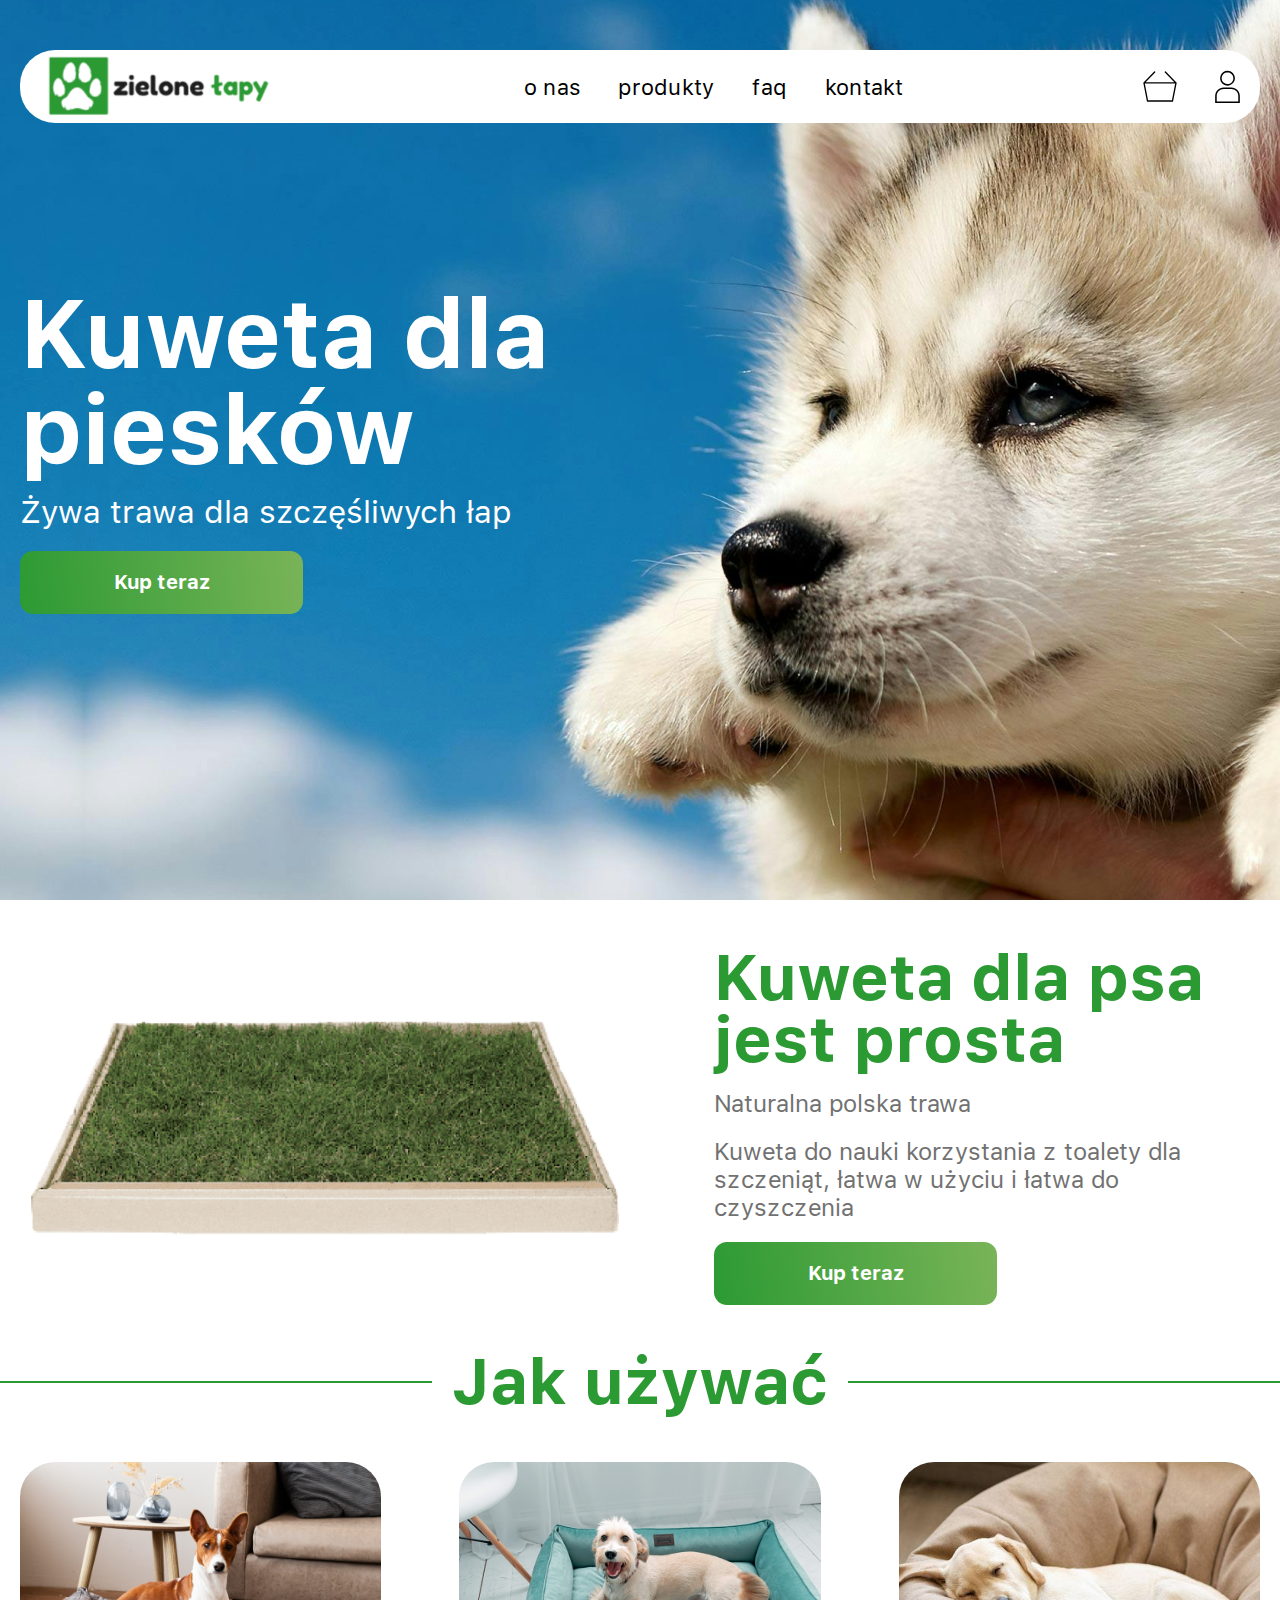
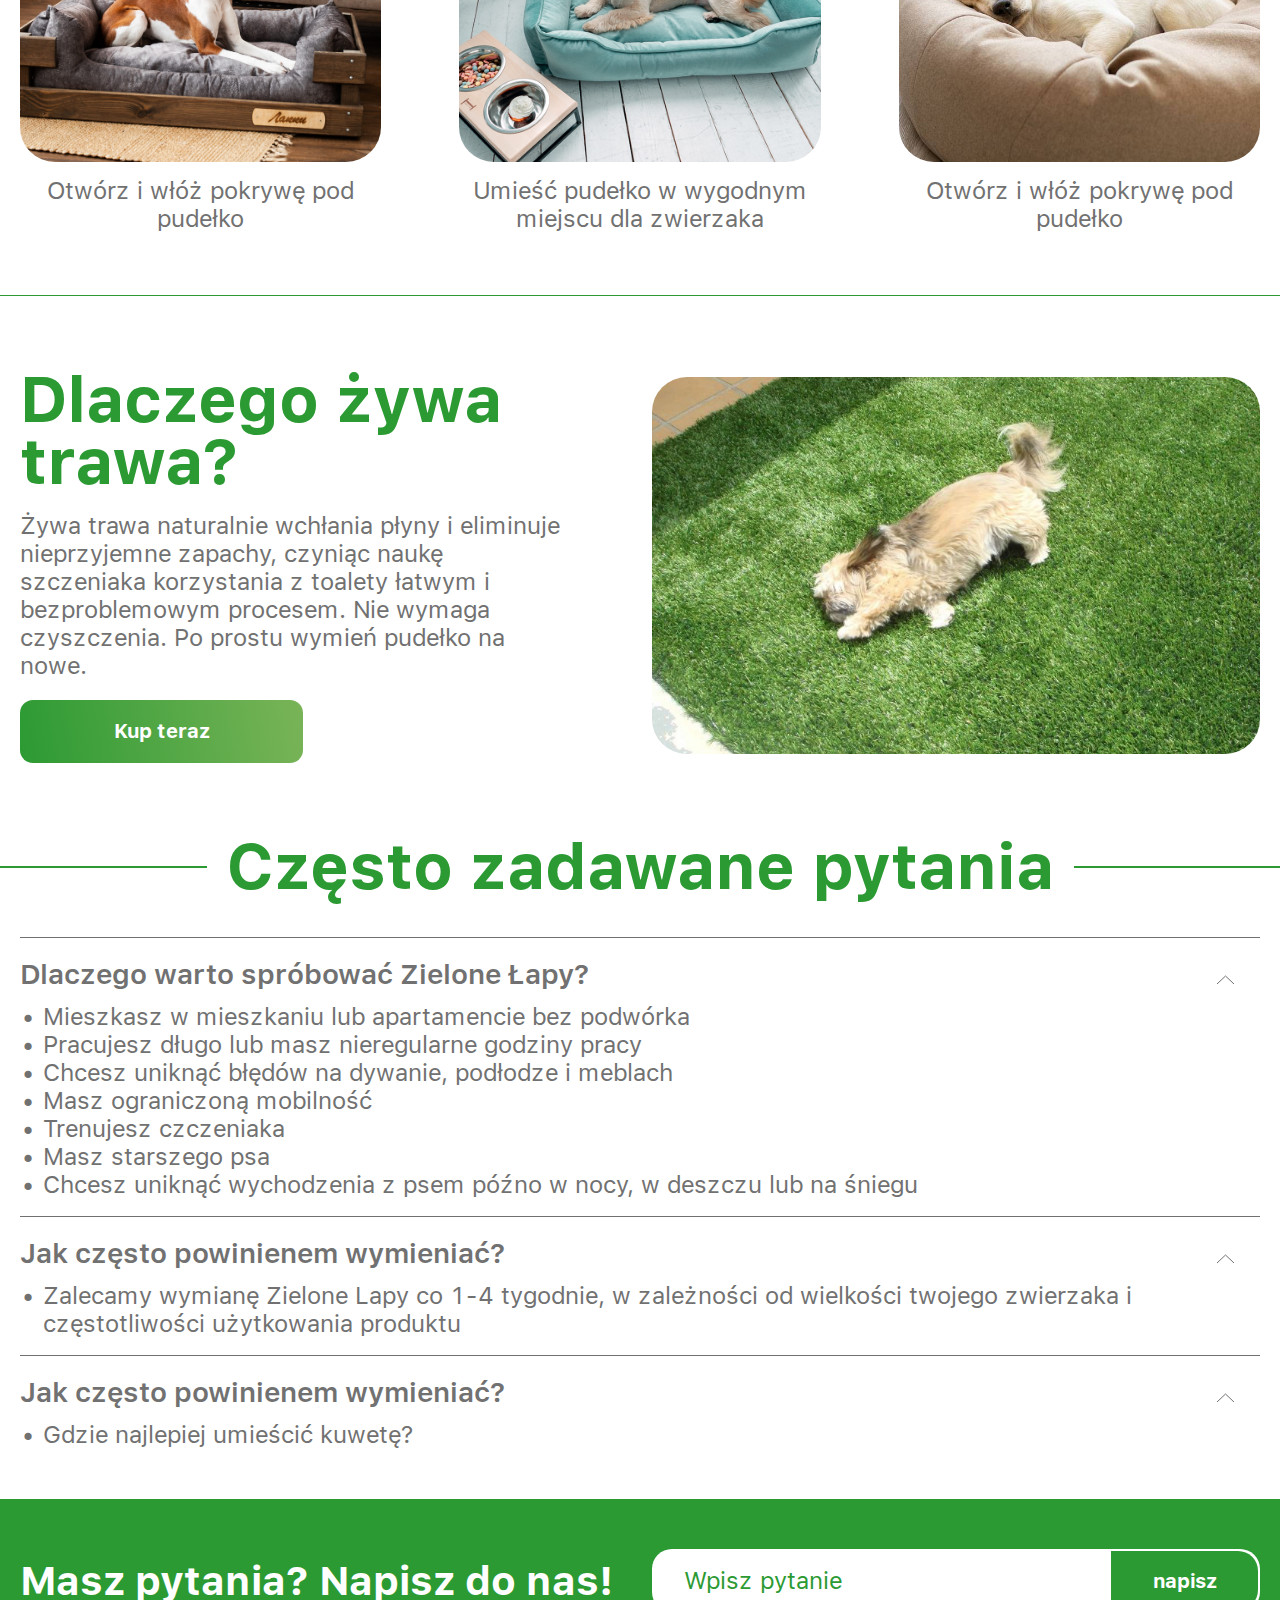
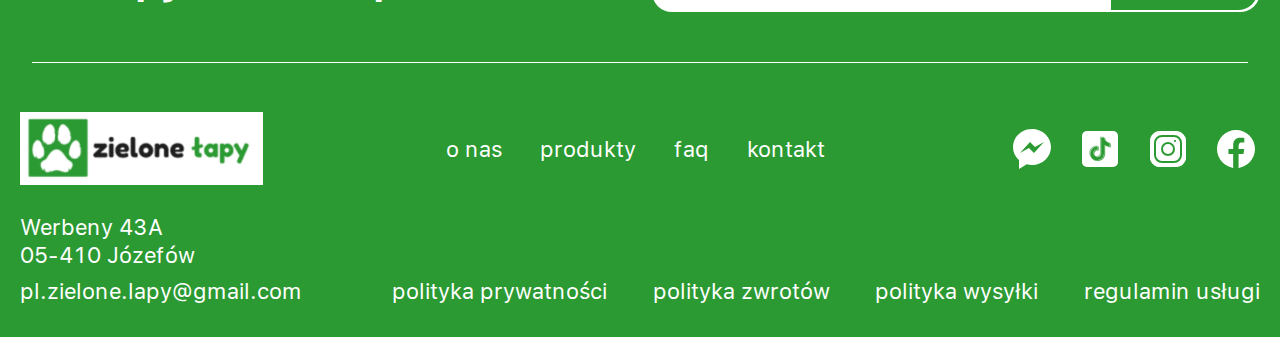
==== index.html @ 555b98fd "added" ====
<!DOCTYPE html>
<html lang="en">
<head>
    <meta charset="UTF-8">
    <meta name="viewport" content="width=device-width, initial-scale=1.0">
    <title>Главная</title>
    <link rel="stylesheet" href="assets/css/plugin/bootstrap.css">
    <link rel="stylesheet" href="assets/css/main.css">
</head>
<body>
    <header class="header header-home">
        <div class="header-box d-flex align-items-center justify-content-between">
            <a href="./index.html" class="logo">
                <img src="assets/img/svg/logo.svg" alt="" class="logo-img d-none d-md-block">
                <img src="assets/img/svg/logo-mini.svg" alt="" class="logo-img d-md-none">
            </a>
            <ul class="header-nav d-none d-md-flex">
                <li><a href="#">o nas</a></li>
                <li><a href="#">produkty</a></li>
                <li><a href="#">faq</a></li>
                <li><a href="#">kontakt</a></li>
            </ul>
            <div class="d-none d-md-flex align-items-center">
                <a href="#" class="header-link">
                    <svg width="34" height="31" viewBox="0 0 34 31" fill="none" xmlns="http://www.w3.org/2000/svg">
                        <path d="M1 11.9142H33M1 11.9142L4.55556 30.0392H29.4444L33 11.9142M1 11.9142L11.6667 1.03922M33 11.9142L22.3333 1.03922" stroke="black" stroke-width="1.34641" stroke-linecap="round" stroke-linejoin="round"/>
                    </svg>
                </a>
                <a href="#" class="header-link">
                    <svg width="25" height="33" viewBox="0 0 25 33" fill="none" xmlns="http://www.w3.org/2000/svg">
                        <path d="M12.5 0.850006C11.0364 0.850006 9.60566 1.28401 8.38874 2.09713C7.17181 2.91025 6.22334 4.06597 5.66325 5.41815C5.10316 6.77032 4.95662 8.25821 5.24215 9.69367C5.52768 11.1291 6.23246 12.4477 7.26737 13.4826C8.30228 14.5175 9.62083 15.2223 11.0563 15.5078C12.4917 15.7933 13.9796 15.6468 15.3318 15.0867C16.684 14.5266 17.8397 13.5781 18.6528 12.3612C19.466 11.1443 19.9 9.71359 19.9 8.25001C19.8979 6.28803 19.1176 4.407 17.7303 3.01967C16.343 1.63234 14.4619 0.852047 12.5 0.850006ZM12.5 14.1083C11.3413 14.1083 10.2086 13.7648 9.24524 13.121C8.28185 12.4773 7.53097 11.5624 7.08756 10.4919C6.64416 9.42142 6.52815 8.24351 6.75419 7.1071C6.98024 5.9707 7.53819 4.92684 8.35749 4.10754C9.17679 3.28824 10.2206 2.73028 11.3571 2.50424C12.4935 2.27819 13.6714 2.39421 14.7418 2.83761C15.8123 3.28102 16.7273 4.03189 17.371 4.99529C18.0147 5.95869 18.3583 7.09134 18.3583 8.25001C18.3567 9.80323 17.7389 11.2924 16.6406 12.3907C15.5423 13.489 14.0532 14.1067 12.5 14.1083ZM24.8333 32.9167H0.166626V25.9792C0.169074 23.7311 1.0632 21.5758 2.65282 19.9862C4.24244 18.3966 6.39773 17.5025 8.64579 17.5H16.3541C18.6022 17.5025 20.7575 18.3966 22.3471 19.9862C23.9367 21.5758 24.8308 23.7311 24.8333 25.9792V32.9167ZM1.70829 31.375H23.2916V25.9792C23.2896 24.1399 22.558 22.3765 21.2574 21.0759C19.9568 19.7753 18.1934 19.0437 16.3541 19.0417H8.64579C6.80648 19.0437 5.04308 19.7753 3.74249 21.0759C2.4419 22.3765 1.71033 24.1399 1.70829 25.9792V31.375Z" fill="black"/>
                    </svg>
                </a>
            </div>
            <button class="menu-btn d-md-none">
                <img src="assets/img/svg/burger.svg" alt="">
            </button>
            <div class="menu justify-content-end text-end">
                <ul class="menu-nav">
                    <li><a href="#">
                        <span>koszyk</span>
                        <svg width="14" height="16" viewBox="0 0 34 31" fill="none" xmlns="http://www.w3.org/2000/svg">
                            <path d="M1 11.9142H33M1 11.9142L4.55556 30.0392H29.4444L33 11.9142M1 11.9142L11.6667 1.03922M33 11.9142L22.3333 1.03922" stroke="#2C9A33" stroke-width="1.34641" stroke-linecap="round" stroke-linejoin="round"/>
                        </svg>
                    </a></li>
                    <li><a href="#">
                        <span>konto</span>
                        <svg width="13" height="16" viewBox="0 0 25 33" fill="none" xmlns="http://www.w3.org/2000/svg">
                            <path d="M12.5 0.850006C11.0364 0.850006 9.60566 1.28401 8.38874 2.09713C7.17181 2.91025 6.22334 4.06597 5.66325 5.41815C5.10316 6.77032 4.95662 8.25821 5.24215 9.69367C5.52768 11.1291 6.23246 12.4477 7.26737 13.4826C8.30228 14.5175 9.62083 15.2223 11.0563 15.5078C12.4917 15.7933 13.9796 15.6468 15.3318 15.0867C16.684 14.5266 17.8397 13.5781 18.6528 12.3612C19.466 11.1443 19.9 9.71359 19.9 8.25001C19.8979 6.28803 19.1176 4.407 17.7303 3.01967C16.343 1.63234 14.4619 0.852047 12.5 0.850006ZM12.5 14.1083C11.3413 14.1083 10.2086 13.7648 9.24524 13.121C8.28185 12.4773 7.53097 11.5624 7.08756 10.4919C6.64416 9.42142 6.52815 8.24351 6.75419 7.1071C6.98024 5.9707 7.53819 4.92684 8.35749 4.10754C9.17679 3.28824 10.2206 2.73028 11.3571 2.50424C12.4935 2.27819 13.6714 2.39421 14.7418 2.83761C15.8123 3.28102 16.7273 4.03189 17.371 4.99529C18.0147 5.95869 18.3583 7.09134 18.3583 8.25001C18.3567 9.80323 17.7389 11.2924 16.6406 12.3907C15.5423 13.489 14.0532 14.1067 12.5 14.1083ZM24.8333 32.9167H0.166626V25.9792C0.169074 23.7311 1.0632 21.5758 2.65282 19.9862C4.24244 18.3966 6.39773 17.5025 8.64579 17.5H16.3541C18.6022 17.5025 20.7575 18.3966 22.3471 19.9862C23.9367 21.5758 24.8308 23.7311 24.8333 25.9792V32.9167ZM1.70829 31.375H23.2916V25.9792C23.2896 24.1399 22.558 22.3765 21.2574 21.0759C19.9568 19.7753 18.1934 19.0437 16.3541 19.0417H8.64579C6.80648 19.0437 5.04308 19.7753 3.74249 21.0759C2.4419 22.3765 1.71033 24.1399 1.70829 25.9792V31.375Z" fill="#2C9A33"/>
                        </svg>
                    </a></li>
                    <li><a href="#">produkty</a></li>
                    <li><a href="#">kontakt</a></li>
                    <li><a href="#">o nas</a></li>
                    <li><a href="#">faq</a></li>
                </ul>
            </div>
        </div>
    </header>

  <main class="main">
    <div class="block1 d-flex align-items-end align-items-sm-center text-sm-start text-center">
        <div class="container">
            <div class="row">
                <div class="col-12">
                    <h1 class="block1-title">Kuweta dla <br> piesków</h1>
                    <p class="block1-subtitle">Żywa trawa dla szczęśliwych łap</p>
                    <button class="buyNow-btn">Kup teraz</button>
                </div>
            </div>
        </div>
      </div>

      <div class="block2">
        <div class="container">
            <div class="row">
                <div class="col-12 d-flex align-items-center justify-content-between flex-wrap">
                    <img src="assets/img/png/landshaft.png" alt="" class="block2-img">
                    <div class="block2-info">
                        <h2 class="title-text">Kuweta dla psa jest prosta</h2>
                        <p class="info-text">Naturalna polska trawa</p>
                        <p class="info-text">Kuweta do nauki korzystania z toalety dla szczeniąt, łatwa w użyciu i łatwa do czyszczenia</p>
                        <button class="buyNow-btn">Kup teraz</button>
                    </div>
                </div>
            </div>
        </div>
      </div>

      <div class="block3">
        <h2 class="title-text"><span>Jak używać</span></h2>
        <div class="container">
            <div class="row">
                <div class="col-12">
                    <div class="block3-box">
                        <div class="block3-card position-relative text-center">
                            <a href="#" class="position-absolute top-0 start-0 w-100 h-100 z-1"></a>
                            <img src="assets/img/png/dog1.png" alt="" class="card-img">
                            <p class="card-text">Otwórz i włóż pokrywę pod pudełko</p>
                        </div>
                        <div class="block3-card position-relative text-center">
                            <a href="#" class="position-absolute top-0 start-0 w-100 h-100 z-1"></a>
                            <img src="assets/img/png/dog2.png" alt="" class="card-img">
                            <p class="card-text">Umieść pudełko w wygodnym miejscu dla zwierzaka</p>
                        </div>
                        <div class="block3-card position-relative text-center">
                            <a href="#" class="position-absolute top-0 start-0 w-100 h-100 z-1"></a>
                            <img src="assets/img/png/dog3.png" alt="" class="card-img">
                            <p class="card-text">Otwórz i włóż pokrywę pod pudełko</p>
                        </div>
                    </div>
                </div>
            </div>
        </div>
      </div>

      <div class="block4">
        <div class="container">
            <div class="row">
                <div class="col-12 d-flex align-items-center justify-content-between flex-wrap">
                    <div class="block4-info">
                        <h2 class="title-text">Dlaczego żywa trawa?</h2>
                        <p class="info-text">Żywa trawa naturalnie wchłania płyny i eliminuje nieprzyjemne zapachy, czyniąc naukę szczeniaka korzystania z toalety łatwym i bezproblemowym procesem. Nie wymaga czyszczenia. Po prostu wymień pudełko na nowe.</p>
                        <button class="buyNow-btn">Kup teraz</button>
                    </div>
                    <img src="assets/img/png/block3.png" alt="" class="block4-img">
                </div>
            </div>
        </div>
      </div>

      <div class="block5">
        <h2 class="title-text"><span>Często zadawane pytania</span></h2>
        <div class="container">
            <div class="row">
                <div class="col-12">
                    <div class="block5-item">
                        <div class="item-head d-flex align-items-start justify-content-between">
                            <h3 class="item-title">Dlaczego warto spróbować Zielone Łapy?</h3>
                            <button class="show-btn">
                                <svg width="19" height="10" viewBox="0 0 19 10" fill="none" xmlns="http://www.w3.org/2000/svg">
                                    <path d="M18 9L9.5 1L1 9" stroke="#717171"/>
                                </svg>
                            </button>
                        </div>
                        <ul class="item-info">
                            <li>Mieszkasz w mieszkaniu lub apartamencie bez podwórka</li>
                            <li>Pracujesz długo lub masz nieregularne godziny pracy</li>
                            <li>Chcesz uniknąć błędów na dywanie, podłodze i meblach</li>
                            <li>Masz ograniczoną mobilność</li>
                            <li>Trenujesz czczeniaka</li>
                            <li>Masz starszego psa</li>
                            <li>Chcesz uniknąć wychodzenia z psem późno w nocy, w deszczu lub na śniegu</li>
                        </ul>
                    </div>
                    <div class="block5-item">
                        <div class="item-head d-flex align-items-start justify-content-between">
                            <h3 class="item-title">Jak często powinienem wymieniać?</h3>
                            <button class="show-btn">
                                <svg width="19" height="10" viewBox="0 0 19 10" fill="none" xmlns="http://www.w3.org/2000/svg">
                                    <path d="M18 9L9.5 1L1 9" stroke="#717171"/>
                                </svg>
                            </button>
                        </div>
                        <ul class="item-info">
                            <li>Zalecamy wymianę Zielone Lapy co 1-4 tygodnie, w zależności od wielkości twojego zwierzaka i częstotliwości użytkowania produktu</li>
                        </ul>
                    </div>
                    <div class="block5-item">
                        <div class="item-head d-flex align-items-start justify-content-between">
                            <h3 class="item-title">Jak często powinienem wymieniać?</h3>
                            <button class="show-btn">
                                <svg width="19" height="10" viewBox="0 0 19 10" fill="none" xmlns="http://www.w3.org/2000/svg">
                                    <path d="M18 9L9.5 1L1 9" stroke="#717171"/>
                                </svg>
                            </button>
                        </div>
                        <ul class="item-info">
                            <li>Gdzie najlepiej umieścić kuwetę?</li>
                        </ul>
                    </div>
                </div>
            </div>
        </div>
      </div>
  </main>

  <footer class="footer">
    <div class="footer-top">
        <div class="container">
            <div class="row">
                <div class="col-12 d-flex align-items-center justify-content-between flex-wrap">
                    <h3 class="footer-title">Masz pytania? Napisz do nas!</h3>
                    <form class="footer-form d-flex">
                        <input type="text" class="form__inp" placeholder="Wpisz pytanie" required>
                        <button class="form__btn">napisz</button>
                    </form>
                </div>
            </div>
        </div>
    </div>
    <div class="footer-box">
        <div class="container">
            <div class="row">
                <div class="col-12 d-flex align-items-center justify-content-between">
                    <a href="./index.html" class="logo">
                        <img src="assets/img/svg/logo2.svg" alt="" class="logo-img">
                    </a>
                    <ul class="footer-nav d-none d-md-flex">
                        <li><a href="#">o nas</a></li>
                        <li><a href="#">produkty</a></li>
                        <li><a href="#">faq</a></li>
                        <li><a href="#">kontakt</a></li>
                    </ul>
                    <div class="socials d-flex">
                        <a href="#" class="social">
                            <img src="assets/img/svg/fm.svg" alt="">
                        </a>
                        <a href="#" class="social">
                            <img src="assets/img/svg/tiktok.svg" alt="">
                        </a>
                        <a href="#" class="social">
                            <img src="assets/img/svg/instagram.svg" alt="">
                        </a>
                        <a href="#" class="social">
                            <img src="assets/img/svg/facebook.svg" alt="">
                        </a>
                    </div>
                </div>
            </div>
            <div class="row">
                <div class="col-12 d-flex justify-content-between align-items-end">
                    <div class="footer-info">
                        <p>Werbeny 43A <br> 05-410 Józefów</p>
                        <a href="mailto:pl.zielone.lapy@gmail.com">pl.zielone.lapy@gmail.com</a>
                    </div>
                    <div class="footer-subnav">
                        <ul class="d-flex justify-content-between flex-wrap flex-md-nowrap">
                            <li><a href="#">polityka prywatności</a></li>
                            <li><a href="#">polityka zwrotów</a></li>
                            <li><a href="#">polityka wysyłki</a></li>
                            <li><a href="#">regulamin usługi</a></li>
                        </ul>
                        <ul class="d-flex d-md-none justify-content-between">
                            <li><a href="#">o nas</a></li>
                            <li><a href="#">produkty</a></li>
                            <li><a href="#">faq</a></li>
                            <li><a href="#">kontakt</a></li>
                        </ul>
                    </div>
                </div>
            </div>
        </div>
    </div>
  </footer>

  <script src="assets/js/header.js"></script>
  <script src="assets/js/index.js"></script>
</body>
</html>
---- assets/css/main.css ----
@charset "UTF-8";
@font-face {
  font-family: "SFProText";
  src: url(../font/SFProText-Regular.ttf) format("truetype");
  font-style: normal;
  font-weight: 400;
  font-display: fallback;
}
@font-face {
  font-family: "SFProText";
  src: url(../font/SFProText-Medium.ttf) format("truetype");
  font-style: normal;
  font-weight: 500;
  font-display: fallback;
}
@font-face {
  font-family: "SFProText";
  src: url(../font/SFProText-Semibold.ttf) format("truetype");
  font-style: normal;
  font-weight: 600;
  font-display: fallback;
}
@font-face {
  font-family: "SFProText";
  src: url(../font/SFProText-Bold.ttf) format("truetype");
  font-style: normal;
  font-weight: 700;
  font-display: fallback;
}
*, *::before, *::after {
  margin: 0;
  padding: 0;
  box-sizing: border-box;
}

html {
  scroll-behavior: smooth;
}

body {
  font-family: "SFProText", sans-serif;
  font-feature-settings: "onum" off, "pnum" off, "lnum" on, "tnum" on;
  -moz-font-feature-settings: "onum=0, pnum=0, lnum=1, tnum=1"; /* Firefox */
  -webkit-font-feature-settings: "onum" off, "pnum" off, "lnum" on, "tnum" on; /* WebKit */
  -o-font-feature-settings: "onum" off, "pnum" off, "lnum" on, "tnum" on;
  font-size: 24px;
  line-height: 28px;
  font-weight: 400;
  color: #717171;
}

.bodyStopScroll {
  overflow: hidden;
  height: 100vh;
}

ul, ol {
  list-style: none;
  margin: 0;
  padding: 0;
}

a {
  text-decoration: none;
  color: inherit;
}

a:hover {
  color: inherit;
  text-decoration: none;
}

h1, h2, h3, h4, h5, h6, p {
  margin: 0;
  padding: 0;
}

button {
  outline: none;
  border: none;
  padding: 0;
}

input, textarea, select, button {
  border: none;
  outline: none;
}

.container {
  max-width: 1376px;
  padding: 0 20px;
}

.title-text {
  font-size: 64px;
  line-height: 62px;
  font-weight: 700;
  color: #2C9A33;
  text-align: center;
  position: relative;
}
.title-text::before {
  content: "";
  position: absolute;
  top: 50%;
  left: 0;
  width: 100%;
  height: 2px;
  background: #2C9A33;
}
.title-text span {
  background: #fff;
  position: relative;
  z-index: 1;
  padding: 0 20px;
  display: inline-block;
}

.buyNow-btn {
  width: 283px;
  height: 63px;
  border-radius: 13px;
  color: #fff;
  font-size: 20px;
  line-height: 23px;
  font-weight: 700;
  background: linear-gradient(-100deg, rgb(175, 198, 113) -70%, rgb(44, 154, 51) 100%);
}
.buyNow-btn:hover {
  background: #2C9A33;
}

.header {
  padding: 0 20px;
}
.header::before {
  content: "";
  position: fixed;
  width: 100%;
  height: 100%;
  background: rgba(0, 0, 0, 0.24);
  backdrop-filter: blur(20px);
  left: 0;
  top: 0;
  display: none;
}
.header-box {
  max-width: 1336px;
  margin: 50px auto 25px;
  padding: 5px 20px;
  background: #fff;
  border-radius: 35px;
  position: relative;
  z-index: 99;
}
.header-nav li {
  font-size: 22px;
  line-height: 26px;
  color: #000;
  margin-right: 38px;
  transition: 0.3s all;
}
.header-nav li:hover {
  color: #2C9A33;
}
.header-nav li:last-child {
  margin-right: 0;
}
.header-link {
  display: inline-block;
  margin-right: 38px;
}
.header-link:last-child {
  margin-right: 0;
}
.header-link svg {
  transition: 0.3s all;
}
.header-link:hover:first-child svg path {
  stroke: #2C9A33;
}
.header-link:hover:last-child svg path {
  fill: #2C9A33;
}
.header .logo {
  position: relative;
  z-index: 100;
}
.header .menu-btn {
  background: #fff;
  position: relative;
  z-index: 100;
}
.header .menu {
  position: absolute;
  top: 100%;
  left: 0;
  background: #fff;
  width: 100%;
  border-radius: 0 0 35px 35px;
  padding: 0 38px 26px;
  font-size: 14px;
  line-height: 16px;
  color: #2C9A33;
  animation: anim-menu 0.3s;
  display: none;
  z-index: 99;
}
.header .menu-nav li {
  margin-bottom: 10px;
}
@keyframes anim-menu {
  from {
    top: 50%;
  }
  to {
    top: 100%;
  }
}

.showMenu::before {
  display: block;
}
.showMenu .header-box {
  border-radius: 35px 35px 0 0;
}
.showMenu .menu {
  display: flex;
}

.header-home {
  position: absolute;
  width: 100%;
}

.main .block1 {
  width: 100%;
  height: 900px;
  background-image: url(../img/png/block1.png);
  background-size: cover;
  background-repeat: no-repeat;
  color: #fff;
}
.main .block1-title {
  font-size: 96px;
  line-height: 96px;
  font-weight: 700;
}
.main .block1-subtitle {
  font-size: 32px;
  line-height: 38px;
  margin: 15px 0 20px;
}
.main .block2 {
  margin-top: 46px;
}
.main .block2 .title-text {
  text-align: left;
  margin-bottom: 20px;
}
.main .block2 .title-text::before {
  display: none;
}
.main .block2-img {
  width: 49%;
}
.main .block2-info {
  width: 44%;
}
.main .block2-info .info-text {
  margin-bottom: 20px;
}
.main .block3 {
  margin: 45px 0 62px;
}
.main .block3-box {
  display: grid;
  grid-template-columns: repeat(3, 1fr);
  grid-gap: 78px;
  margin-top: 50px;
}
.main .block3-card .card-img {
  width: 100%;
  height: 300px;
  border-radius: 35px;
  object-fit: cover;
  margin-bottom: 15px;
}
.main .block3-card:hover {
  color: #2C9A33;
}
.main .block4 {
  padding: 72px 0;
  border-top: 1px solid #2C9A33;
}
.main .block4 .title-text {
  text-align: left;
  margin-bottom: 20px;
}
.main .block4 .title-text::before {
  display: none;
}
.main .block4-img {
  width: 49%;
  height: 377px;
  border-radius: 35px;
  object-fit: cover;
}
.main .block4-info {
  width: 44%;
}
.main .block4-info .info-text {
  margin-bottom: 20px;
}
.main .block5 {
  margin-bottom: 50px;
}
.main .block5-item {
  margin-top: 17px;
  padding-top: 20px;
  border-top: 1px solid #717171;
}
.main .block5-item:first-child {
  margin-top: 40px;
}
.main .block5-item .item-title {
  font-size: 28px;
  line-height: 33px;
  font-weight: 600;
  width: 95%;
}
.main .block5-item .show-btn {
  background: #fff;
  width: 70px;
  height: 40px;
}
.main .block5-item .item-info {
  margin-top: 5px;
}
.main .block5-item .item-info li {
  display: flex;
  align-items: start;
  padding-left: 2px;
}
.main .block5-item .item-info li::before {
  content: "•";
  margin-right: 10px;
}
.main .block5 .hideItem .show-btn svg {
  transform: rotate(180deg);
}
.main .block5 .hideItem .item-info {
  display: none;
}

.footer {
  background: #2C9A33;
  color: #fff;
  font-size: 22px;
  line-height: 28px;
}
.footer-top {
  padding: 50px 0;
  position: relative;
}
.footer-top::after {
  content: "";
  position: absolute;
  top: 100%;
  left: 50%;
  transform: translateX(-50%);
  width: 95%;
  height: 1px;
  background: #fff;
}
.footer-title {
  font-size: 40px;
  line-height: 40px;
  font-weight: 700;
  width: 49%;
}
.footer-form {
  width: 49%;
  height: 63px;
  padding: 2px;
  border-radius: 20px;
  background: #fff;
}
.footer-form .form__inp {
  width: 100%;
  height: 100%;
  border-radius: 20px 0 0 20px;
  padding: 0 30px;
  font-size: 24px;
  line-height: 24px;
  color: #2C9A33;
}
.footer-form .form__inp::placeholder {
  color: #2C9A33;
}
.footer-form .form__btn {
  min-width: 147px;
  height: 100%;
  background: #2C9A33;
  border-radius: 0 20px 20px 0;
  font-size: 20px;
  font-weight: 700;
  color: #fff;
}
.footer-box {
  padding: 50px 0 32px;
}
.footer-box .row:first-child {
  margin-bottom: 28px;
}
.footer-nav li {
  margin-right: 38px;
}
.footer-nav li:last-child {
  margin-right: 0;
}
.footer-nav li:hover {
  opacity: 0.9;
}
.footer .socials .social {
  margin-right: 20px;
}
.footer .socials .social:last-child {
  margin-right: 0;
}
.footer .socials .social:hover {
  opacity: 0.9;
}
.footer-info {
  white-space: nowrap;
}
.footer-info p {
  margin-bottom: 8px;
}
.footer-info a:hover {
  opacity: 0.9;
}
.footer-subnav {
  width: 70%;
}
.footer-subnav ul li {
  text-align: center;
}
.footer-subnav ul li:last-child {
  margin-right: 0;
}
.footer-subnav ul li:hover {
  opacity: 0.9;
}

.popUp {
  position: fixed;
  width: 100%;
  height: 100%;
  top: 0;
  left: 0;
  background: rgba(0, 0, 0, 0.6);
  z-index: 999;
  display: flex;
  align-items: center;
  justify-content: center;
}
.popUp-close {
  position: absolute;
  top: 28px;
  right: 28px;
  background: transparent;
  transition: 0.3s all;
}
.popUp-close:hover {
  transform: rotate(180deg);
}
.popUp-content {
  width: 456px;
  border-radius: 20px;
  background: #fff;
  padding: 31px 28px 27px;
  position: relative;
  animation: popUp-anim 0.3s linear;
}
.popUp-content .form-title span {
  font-size: 12px;
  line-height: 14.5px;
  color: rgba(0, 0, 0, 0.5333333333);
}
.popUp-content .form-title p {
  font-size: 22px;
  line-height: 26.5px;
  color: #000;
}
.popUp-content .form-checks {
  margin: 20px 0 18px;
}
.popUp-content .form-checks__title {
  font-size: 16px;
  line-height: 19px;
  font-weight: 400;
  margin-bottom: 10px;
}
.popUp-content .form-checks .check {
  display: flex;
  align-items: center;
}
.popUp-content .form-checks .check:first-child {
  margin-right: 30px;
}
.popUp-content .form-checks .check input[type=radio] {
  appearance: none;
  width: 18px;
  height: 18px;
  border-radius: 50%;
  border: 1px solid #B1B1B1;
  margin-right: 8px;
  position: relative;
  cursor: pointer;
}
.popUp-content .form-checks .check input[type=radio]::before {
  content: "";
  display: none;
  min-width: 12px;
  min-height: 12px;
  border-radius: 50%;
  position: absolute;
  top: 50%;
  left: 50%;
  transform: translate(-50%, -50%);
  background: linear-gradient(0deg, #24A363 -79.63%, #4BDD48 160.19%);
}
.popUp-content .form-checks .check label {
  cursor: pointer;
}
.popUp-content .form-checks .check input[type=radio]:checked {
  border: 1px solid #24A363;
}
.popUp-content .form-checks .check input[type=radio]:checked::before {
  display: block;
}
.popUp-content .form_select {
  position: relative;
  margin-bottom: 12px;
}
.popUp-content .form_select .select {
  display: flex;
  align-items: center;
  justify-content: space-between;
  width: 100%;
  height: 50px;
  border-radius: 50px;
  border: 1px solid #EAEAEA;
  background: #F9F9F9;
  padding: 0 12px;
  cursor: pointer;
}
.popUp-content .form_select .select-active {
  font-size: 16px;
  line-height: 19px;
  color: #000;
}
.popUp-content .form_select .select svg {
  transition: 0.2s all;
}
.popUp-content .form_select .options {
  position: absolute;
  left: 0;
  top: 100%;
  width: 100%;
  max-height: 120px;
  overflow-y: scroll;
  border: 1px solid #EAEAEA;
  border-top: none;
  background: #F9F9F9;
  border-bottom-left-radius: 10px;
  border-bottom-right-radius: 10px;
  display: none;
  z-index: 3;
}
.popUp-content .form_select .options::-webkit-scrollbar {
  width: 4px;
  background: transparent;
}
.popUp-content .form_select .options::-webkit-scrollbar-thumb {
  background: #5E6D6D;
}
.popUp-content .form_select .options li {
  padding: 5px 15px;
  cursor: pointer;
  font-size: 16px;
  line-height: 20px;
}
.popUp-content .form_select .options li:hover {
  background: #43C56F;
  color: #fff;
}
.popUp-content .form_select .options li:first-child {
  padding-top: 10px;
}
.popUp-content .form_select .options li:last-child {
  padding-bottom: 10px;
}
.popUp-content .form .showOptions .select {
  border-radius: 10px;
  border-bottom-left-radius: 0;
  border-bottom-right-radius: 0;
}
.popUp-content .form .showOptions .select svg {
  transform: rotate(180deg);
}
.popUp-content .form .showOptions .options {
  display: block;
}
.popUp-content .form-box {
  margin-bottom: 12px;
}
.popUp-content .form-box img {
  position: absolute;
  top: 16px;
  right: 13px;
}
.popUp-content .form-box input {
  width: 100%;
  height: 50px;
  border-radius: 50px;
  border: 1px solid #EAEAEA;
  background: #F9F9F9;
  padding: 0 12px;
  font-size: 16px;
}
.popUp-content .form-box input::placeholder {
  color: #000;
}
.popUp-content .form-box input:focus {
  border-color: #43C56F;
}
.popUp-content .form .form-btn {
  width: 100%;
  height: 50px;
  border-radius: 50px;
  background: linear-gradient(92deg, #2CB570 -28.74%, #43C56F 34.53%, #43E040 99.14%);
  font-size: 18px;
  font-weight: 500;
  color: #fff;
  margin-top: 60px;
}
.popUp-content .form .form-btn span {
  margin-right: 10px;
}
.popUp-content .form .form-btn:hover {
  background: #5A6069;
}
.popUp-content .form__title {
  font-weight: 500;
  font-family: "Raleway", sans-serif;
  font-size: 22px;
  line-height: 26px;
  color: #113A1D;
  margin-bottom: 24px;
}
.popUp-content .form__subtitle {
  font-weight: 500;
  font-family: "Raleway", sans-serif;
  font-size: 16px;
  line-height: 19px;
  color: #113A1D;
}
.popUp-content:last-child {
  padding: 52px 48px 37px;
}

.popUp-call .popUp-content {
  padding: 52px 48px 37px;
}
.popUp-call .form-box {
  margin-bottom: 16px;
}
.popUp-call .form-box label {
  font-size: 16px;
  line-height: 20px;
  font-weight: 500;
  margin-bottom: 12px;
}
.popUp-call .form-btn {
  margin-top: 26px !important;
}

.popUpHide {
  animation: popUp-anim-hide 0.5s linear !important;
}

@keyframes popUp-anim {
  from {
    transform: scale(0);
  }
  to {
    transform: scale(1);
  }
}
@keyframes popUp-anim-hide {
  from {
    transform: scale(1);
  }
  to {
    transform: scale(0);
  }
}
@keyframes menu-anim {
  from {
    margin-left: -400px;
  }
  to {
    margin-left: 0;
  }
}
@keyframes menu-anim-hide {
  from {
    margin-left: 0;
  }
  to {
    margin-left: -400px;
  }
}
@media (max-width: 1199px) {
  .title-text {
    font-size: 46px;
    line-height: 46px;
  }
  .main .block1 {
    background-position: -200px;
  }
  .main .block1-title {
    font-size: 76px;
    line-height: 76px;
  }
  .main .block1-subtitle {
    font-size: 25px;
    line-height: 30px;
    margin: 12px 0 30px;
  }
  .main .block3 {
    margin: 50px 0;
  }
  .main .block3-box {
    grid-gap: 20px;
  }
}
@media (max-width: 991px) {
  .header-box {
    padding: 10px 20px;
  }
  .header .logo-img {
    width: 170px;
  }
  .header-nav li {
    font-size: 20px;
    margin-right: 25px;
  }
  .main .block1 {
    background-position: -450px;
  }
  .main .block1-title {
    font-size: 76px;
    line-height: 76px;
  }
  .main .block1-subtitle {
    font-size: 25px;
    line-height: 30px;
    margin: 12px 0 30px;
  }
  .main .block2 {
    margin-top: 50px;
  }
  .main .block2 .title-text {
    text-align: left;
    margin-bottom: 20px;
  }
  .main .block2 .title-text::before {
    display: none;
  }
  .main .block2-img {
    width: 100%;
  }
  .main .block2-info {
    width: 100%;
    text-align: center;
    display: flex;
    align-items: center;
    justify-content: center;
    flex-direction: column;
    margin-top: 50px;
  }
  .main .block2-info .title-text {
    text-align: center;
  }
  .main .block3-card .card-img {
    height: 250px;
  }
  .footer {
    font-size: 14px;
    line-height: 16px;
  }
  .footer-title {
    width: 100%;
    font-size: 46px;
    line-height: 46px;
  }
  .footer .logo-img {
    width: 164px;
  }
  .footer-form {
    width: 100%;
    margin-top: 30px;
  }
  .footer-box {
    padding: 20px 0;
  }
  .footer-nav li {
    margin-right: 20px;
  }
}
@media (max-width: 767px) {
  .title-text {
    padding: 0 10px;
  }
  .header-box {
    padding: 20px 30px;
  }
  .header .logo-img {
    width: auto;
  }
  .main .block3-box {
    grid-template-columns: repeat(1, 1fr);
  }
  .main .block3-card .card-img {
    height: 300px;
  }
  .main .block4 {
    padding: 50 0;
  }
  .main .block4 .title-text {
    text-align: center;
  }
  .main .block4-img {
    display: none;
  }
  .main .block4-info {
    width: 100%;
    text-align: center;
  }
  .footer-info {
    margin-right: 20px;
    font-size: 12px;
    line-height: 15px;
  }
  .footer-info p {
    margin-bottom: 4px;
  }
  .footer-box .row:first-child {
    margin-bottom: 5px;
  }
  .footer-subnav {
    width: 70%;
  }
  .footer-subnav ul:first-child li {
    width: 50%;
    white-space: nowrap;
    margin-bottom: 6px;
  }
  .footer-subnav ul:first-child li:nth-child(2), .footer-subnav ul:first-child li:nth-child(4) {
    text-align: end;
  }
  .footer-subnav ul li {
    text-align: left;
  }
  .footer-subnav ul li:last-child {
    margin-right: 0;
  }
  .footer-subnav ul li:hover {
    opacity: 0.9;
  }
}
@media (max-width: 576px) {
  .main .block1 {
    background-image: url(../img/png/block1-mob.png);
    background-position: center;
    height: 522px;
    padding-bottom: 60px;
  }
}
@media (max-width: 460px) {
  .main .block1-title {
    font-size: 56px;
    line-height: 56px;
  }
  .footer {
    font-size: 11px;
    line-height: 14px;
  }
  .footer .logo-img {
    width: 130px;
  }
  .footer-form .form__inp {
    font-size: 18px;
    padding: 0 20px;
  }
  .footer-form .form__btn {
    min-width: 110px;
    font-size: 18px;
  }
  .footer-info {
    font-size: 10px;
    line-height: 12px;
  }
  .footer-info p {
    margin-bottom: 4px;
  }
  .footer .socials .social {
    margin-right: 5px;
  }
  .footer .socials .social img {
    width: 36px;
  }
  .footer-subnav {
    width: 70%;
  }
  .footer-subnav ul:first-child li {
    width: 50%;
    margin-bottom: 2px;
  }
  .footer-subnav ul:first-child li:nth-child(2), .footer-subnav ul:first-child li:nth-child(4) {
    text-align: end;
  }
  .footer-subnav ul li {
    text-align: left;
  }
  .footer-subnav ul li:last-child {
    margin-right: 0;
  }
  .footer-subnav ul li:hover {
    opacity: 0.9;
  }
}/*# sourceMappingURL=main.css.map */
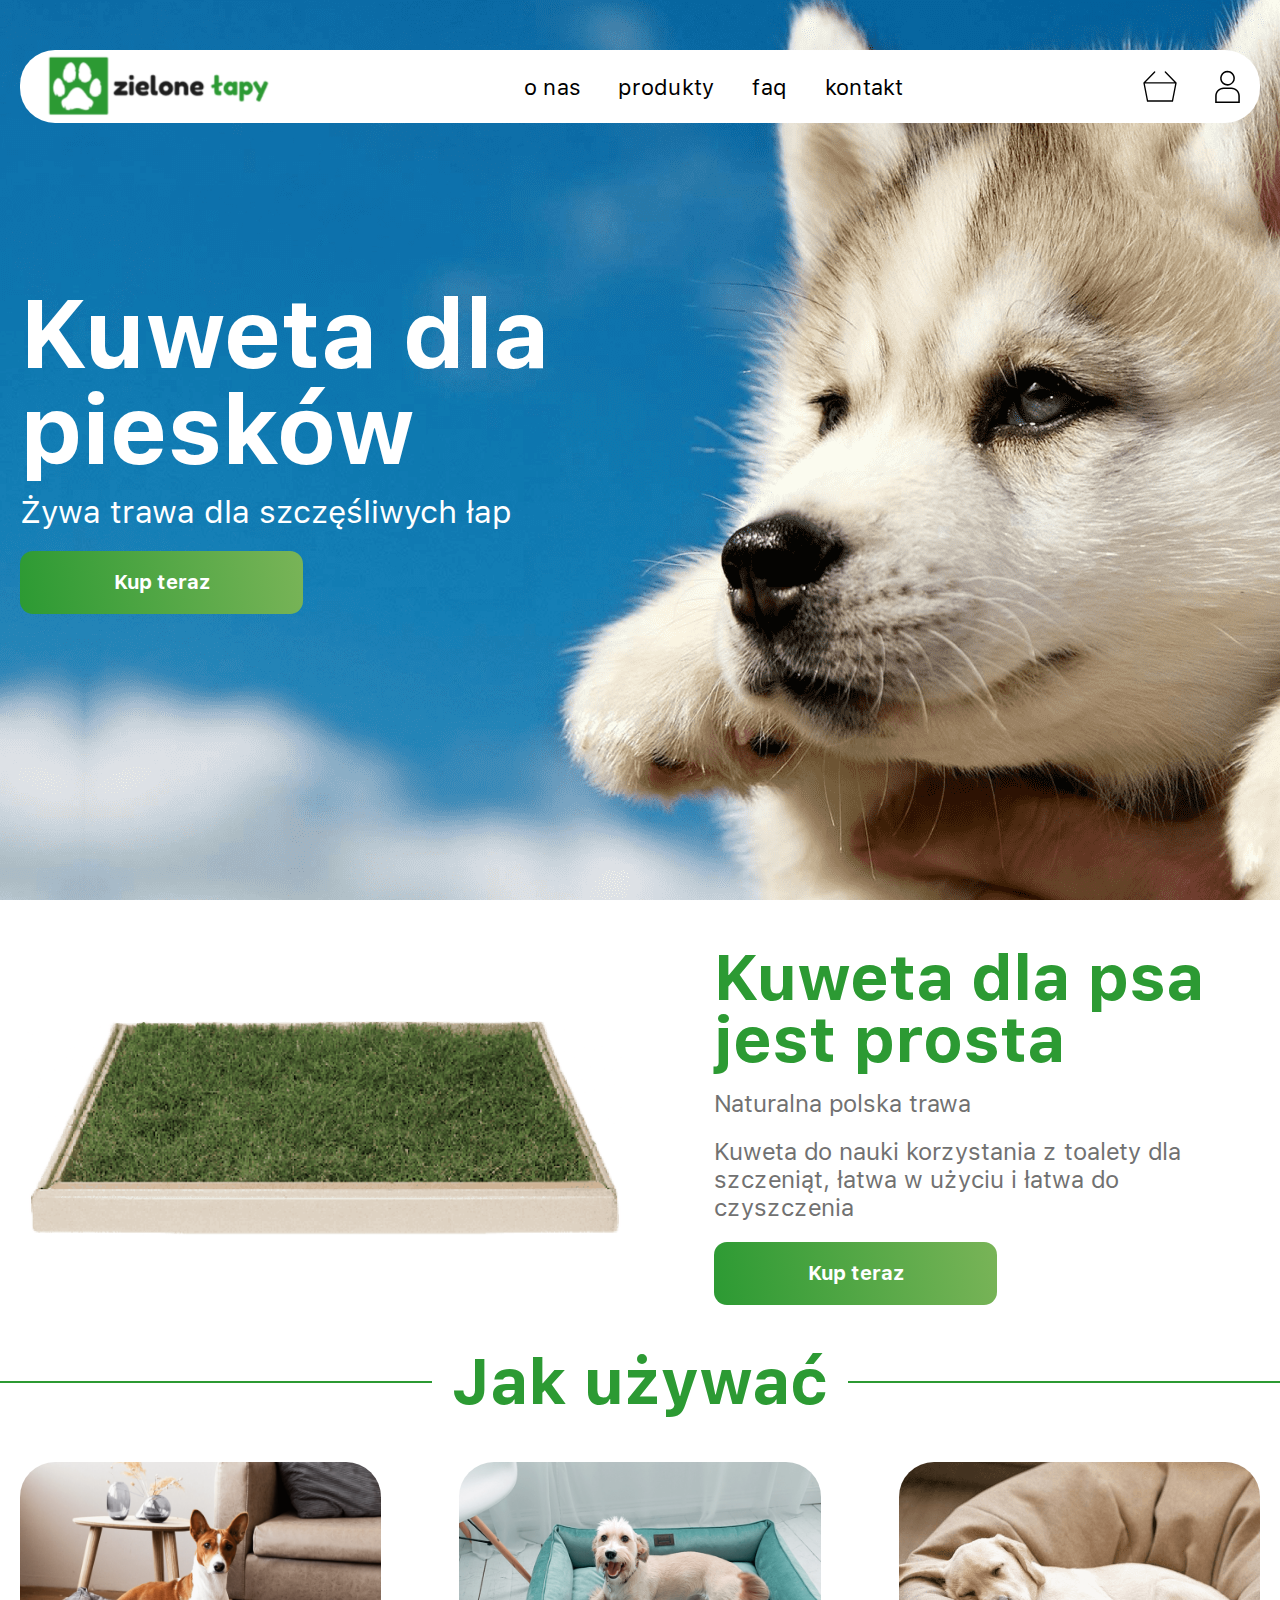
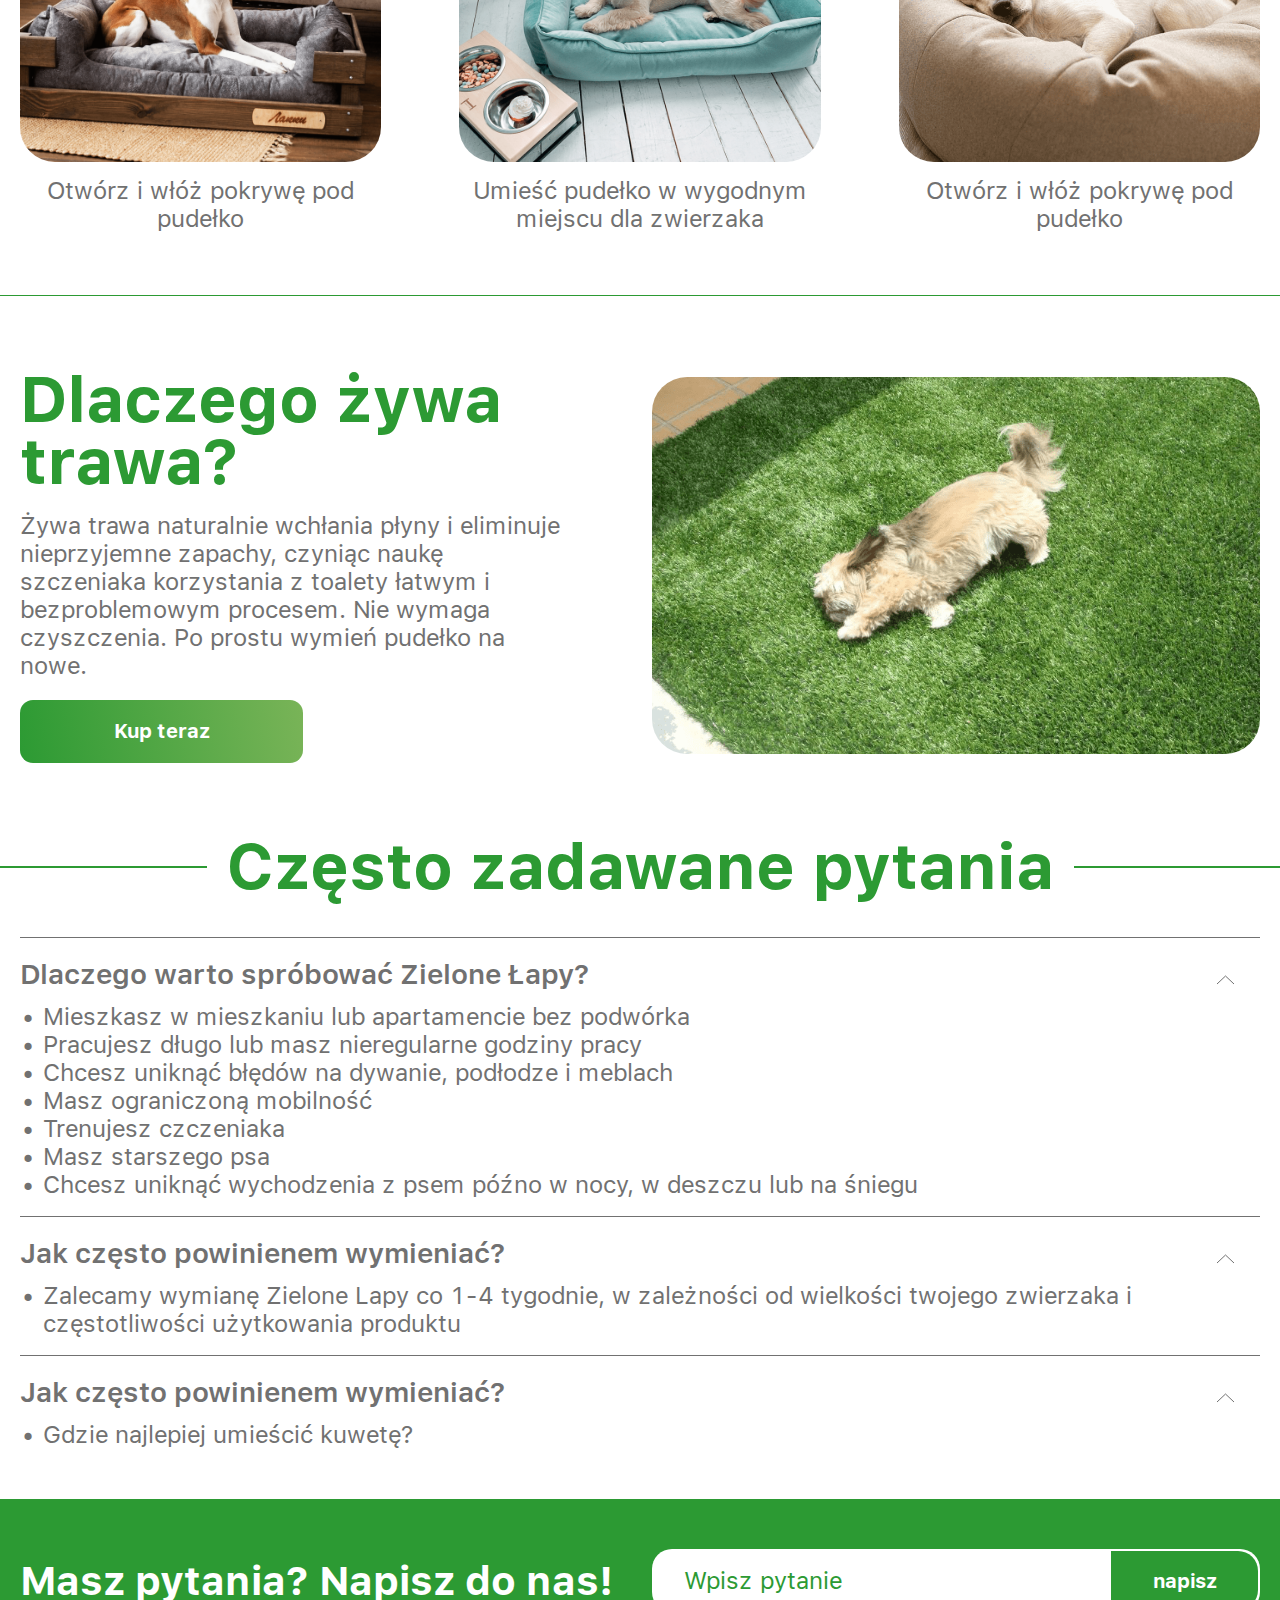
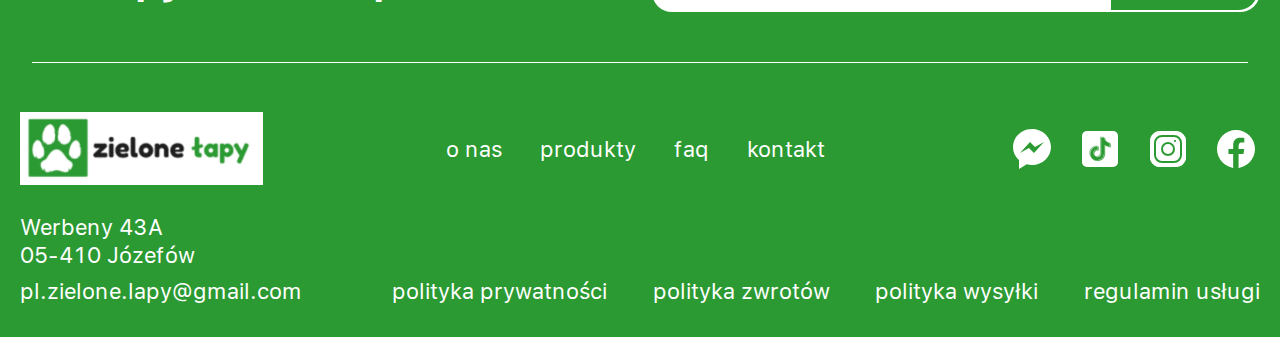
==== commit 91574b24: "added" ====
--- a/index.html
+++ b/index.html
@@ -204,7 +204,8 @@
             <div class="row">
                 <div class="col-12 d-flex align-items-center justify-content-between">
                     <a href="./index.html" class="logo">
-                        <img src="assets/img/svg/logo2.svg" alt="" class="logo-img">
+                        <img src="assets/img/svg/logo2.svg" alt="" class="logo-img d-none d-sm-block">
+                        <img src="assets/img/svg/logo-mini.svg" alt="" class="logo-img d-sm-none">
                     </a>
                     <ul class="footer-nav d-none d-md-flex">
                         <li><a href="#">o nas</a></li>
@@ -229,25 +230,25 @@
                 </div>
             </div>
             <div class="row">
-                <div class="col-12 d-flex justify-content-between align-items-end">
-                    <div class="footer-info">
-                        <p>Werbeny 43A <br> 05-410 Józefów</p>
-                        <a href="mailto:pl.zielone.lapy@gmail.com">pl.zielone.lapy@gmail.com</a>
-                    </div>
-                    <div class="footer-subnav">
-                        <ul class="d-flex justify-content-between flex-wrap flex-md-nowrap">
+                <div class="col-12">
+                    <div class="d-flex justify-content-between align-items-start align-items-md-end">
+                        <div class="footer-info">
+                            <p>Werbeny 43A <br> 05-410 Józefów</p>
+                            <a href="mailto:pl.zielone.lapy@gmail.com">pl.zielone.lapy@gmail.com</a>
+                        </div>
+                        <ul class="footer-subnav d-flex justify-content-between">
                             <li><a href="#">polityka prywatności</a></li>
                             <li><a href="#">polityka zwrotów</a></li>
                             <li><a href="#">polityka wysyłki</a></li>
                             <li><a href="#">regulamin usługi</a></li>
                         </ul>
-                        <ul class="d-flex d-md-none justify-content-between">
-                            <li><a href="#">o nas</a></li>
-                            <li><a href="#">produkty</a></li>
-                            <li><a href="#">faq</a></li>
-                            <li><a href="#">kontakt</a></li>
-                        </ul>
-                    </div>
+                    </div>
+                    <ul class="footer-nav d-flex d-md-none justify-content-between">
+                        <li><a href="#">o nas</a></li>
+                        <li><a href="#">produkty</a></li>
+                        <li><a href="#">faq</a></li>
+                        <li><a href="#">kontakt</a></li>
+                    </ul>
                 </div>
             </div>
         </div>
--- a/assets/css/main.css
+++ b/assets/css/main.css
@@ -412,6 +412,9 @@
 }
 .footer-box .row:first-child {
   margin-bottom: 28px;
+}
+.footer-box .row:last-child .footer-nav {
+  margin-top: 25px;
 }
 .footer-nav li {
   margin-right: 38px;
@@ -804,8 +807,6 @@
   }
   .footer-title {
     width: 100%;
-    font-size: 46px;
-    line-height: 46px;
   }
   .footer .logo-img {
     width: 164px;
@@ -824,6 +825,8 @@
 @media (max-width: 767px) {
   .title-text {
     padding: 0 10px;
+    font-size: 36px;
+    line-height: 36px;
   }
   .header-box {
     padding: 20px 30px;
@@ -833,6 +836,7 @@
   }
   .main .block3-box {
     grid-template-columns: repeat(1, 1fr);
+    grid-gap: 50px;
   }
   .main .block3-card .card-img {
     height: 300px;
@@ -862,84 +866,63 @@
     margin-bottom: 5px;
   }
   .footer-subnav {
-    width: 70%;
-  }
-  .footer-subnav ul:first-child li {
-    width: 50%;
-    white-space: nowrap;
+    width: auto;
+    flex-direction: column;
+    align-items: end;
+  }
+  .footer-subnav li {
     margin-bottom: 6px;
   }
-  .footer-subnav ul:first-child li:nth-child(2), .footer-subnav ul:first-child li:nth-child(4) {
-    text-align: end;
-  }
-  .footer-subnav ul li {
-    text-align: left;
-  }
-  .footer-subnav ul li:last-child {
-    margin-right: 0;
-  }
-  .footer-subnav ul li:hover {
-    opacity: 0.9;
+  .footer-subnav li:last-child {
+    margin-bottom: 0;
   }
 }
 @media (max-width: 576px) {
+  body {
+    font-size: 20px;
+    line-height: 24px;
+  }
+  .header-box {
+    margin-top: 20px;
+  }
   .main .block1 {
     background-image: url(../img/png/block1-mob.png);
     background-position: center;
     height: 522px;
     padding-bottom: 60px;
   }
+  .main .block5-item .item-title {
+    font-size: 24px;
+    line-height: 28px;
+  }
+  .main .block5-item .show-btn {
+    width: 40px;
+  }
+  .footer-top {
+    padding: 50px 0 30px;
+  }
+  .footer .logo {
+    background: #fff;
+    padding: 5px;
+  }
+  .footer .logo-img {
+    width: 35px;
+  }
+  .footer-form .form__inp {
+    font-size: 18px;
+    padding: 0 20px;
+  }
+  .footer-form .form__btn {
+    min-width: 100px;
+    font-size: 18px;
+  }
+  .footer .socials .social {
+    margin-right: 10px;
+  }
 }
 @media (max-width: 460px) {
   .main .block1-title {
     font-size: 56px;
     line-height: 56px;
   }
-  .footer {
-    font-size: 11px;
-    line-height: 14px;
-  }
-  .footer .logo-img {
-    width: 130px;
-  }
-  .footer-form .form__inp {
-    font-size: 18px;
-    padding: 0 20px;
-  }
-  .footer-form .form__btn {
-    min-width: 110px;
-    font-size: 18px;
-  }
-  .footer-info {
-    font-size: 10px;
-    line-height: 12px;
-  }
-  .footer-info p {
-    margin-bottom: 4px;
-  }
-  .footer .socials .social {
-    margin-right: 5px;
-  }
-  .footer .socials .social img {
-    width: 36px;
-  }
-  .footer-subnav {
-    width: 70%;
-  }
-  .footer-subnav ul:first-child li {
-    width: 50%;
-    margin-bottom: 2px;
-  }
-  .footer-subnav ul:first-child li:nth-child(2), .footer-subnav ul:first-child li:nth-child(4) {
-    text-align: end;
-  }
-  .footer-subnav ul li {
-    text-align: left;
-  }
-  .footer-subnav ul li:last-child {
-    margin-right: 0;
-  }
-  .footer-subnav ul li:hover {
-    opacity: 0.9;
-  }
 }/*# sourceMappingURL=main.css.map */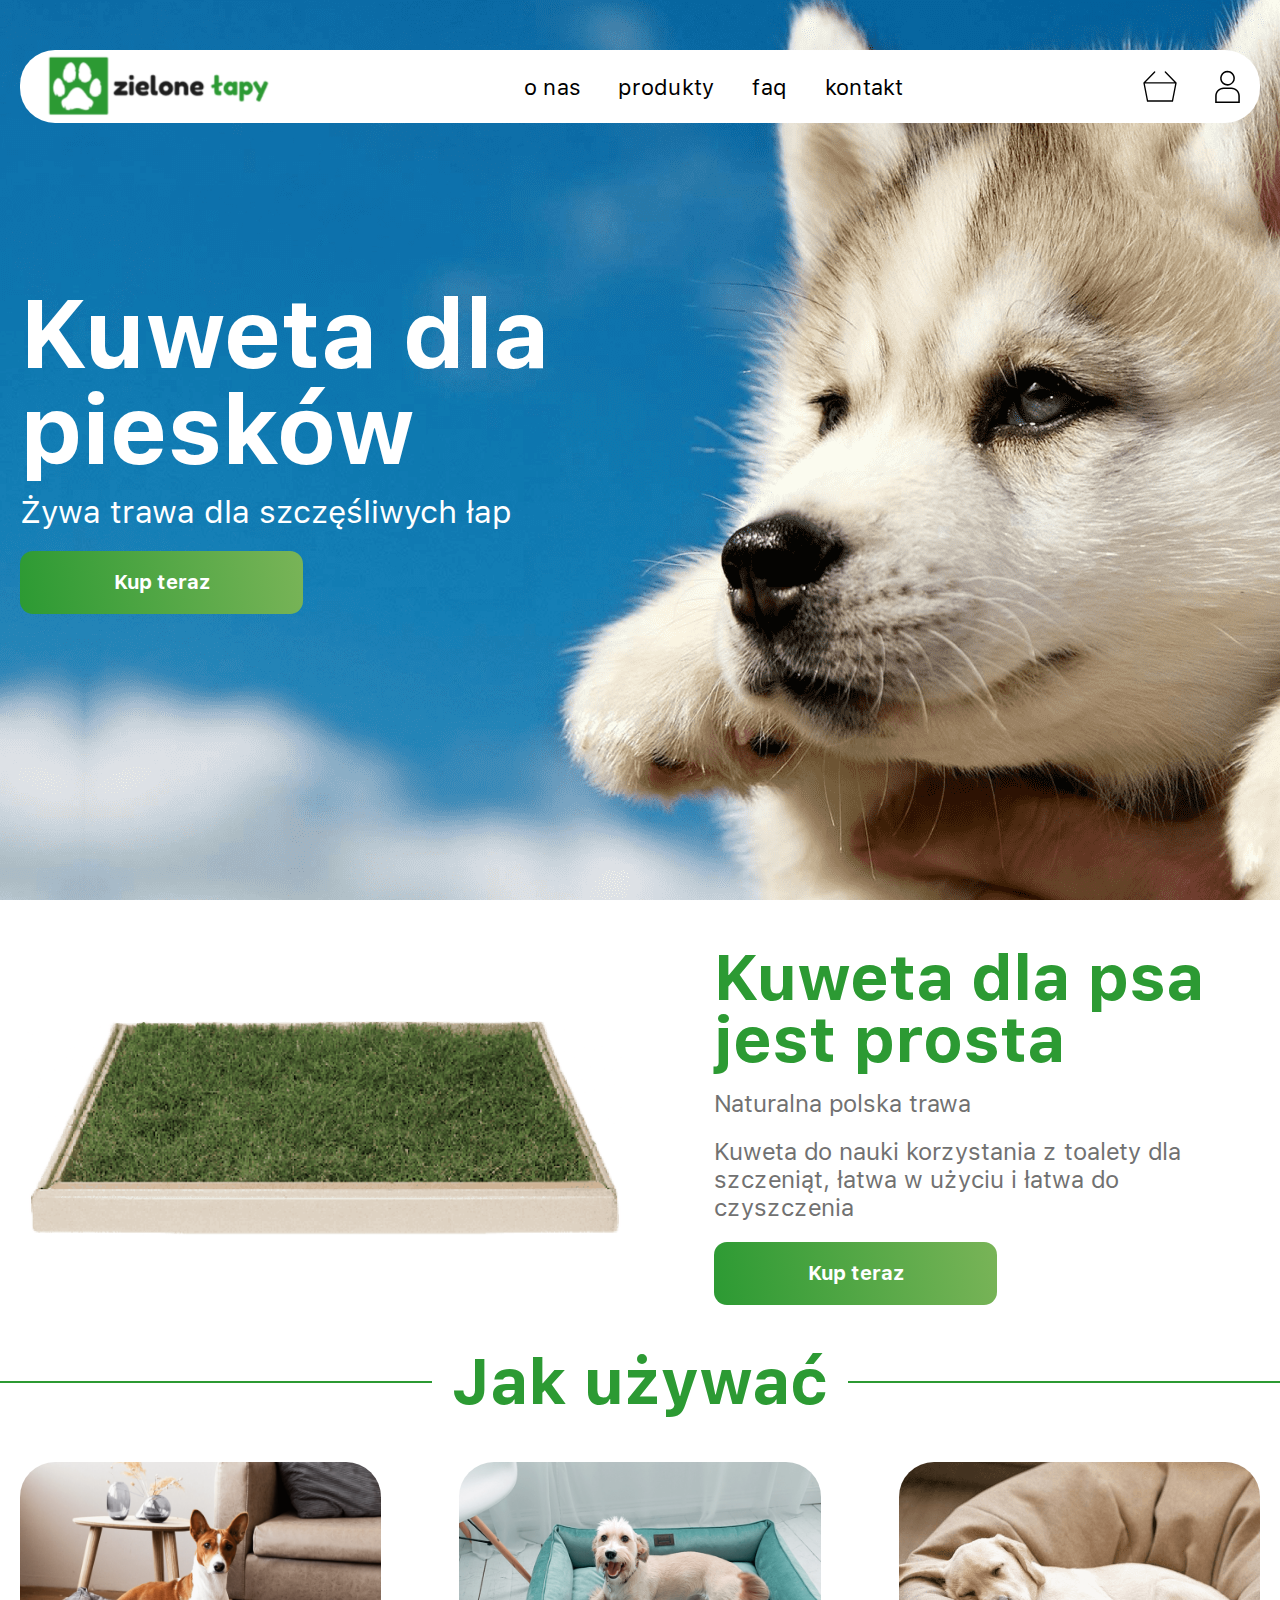
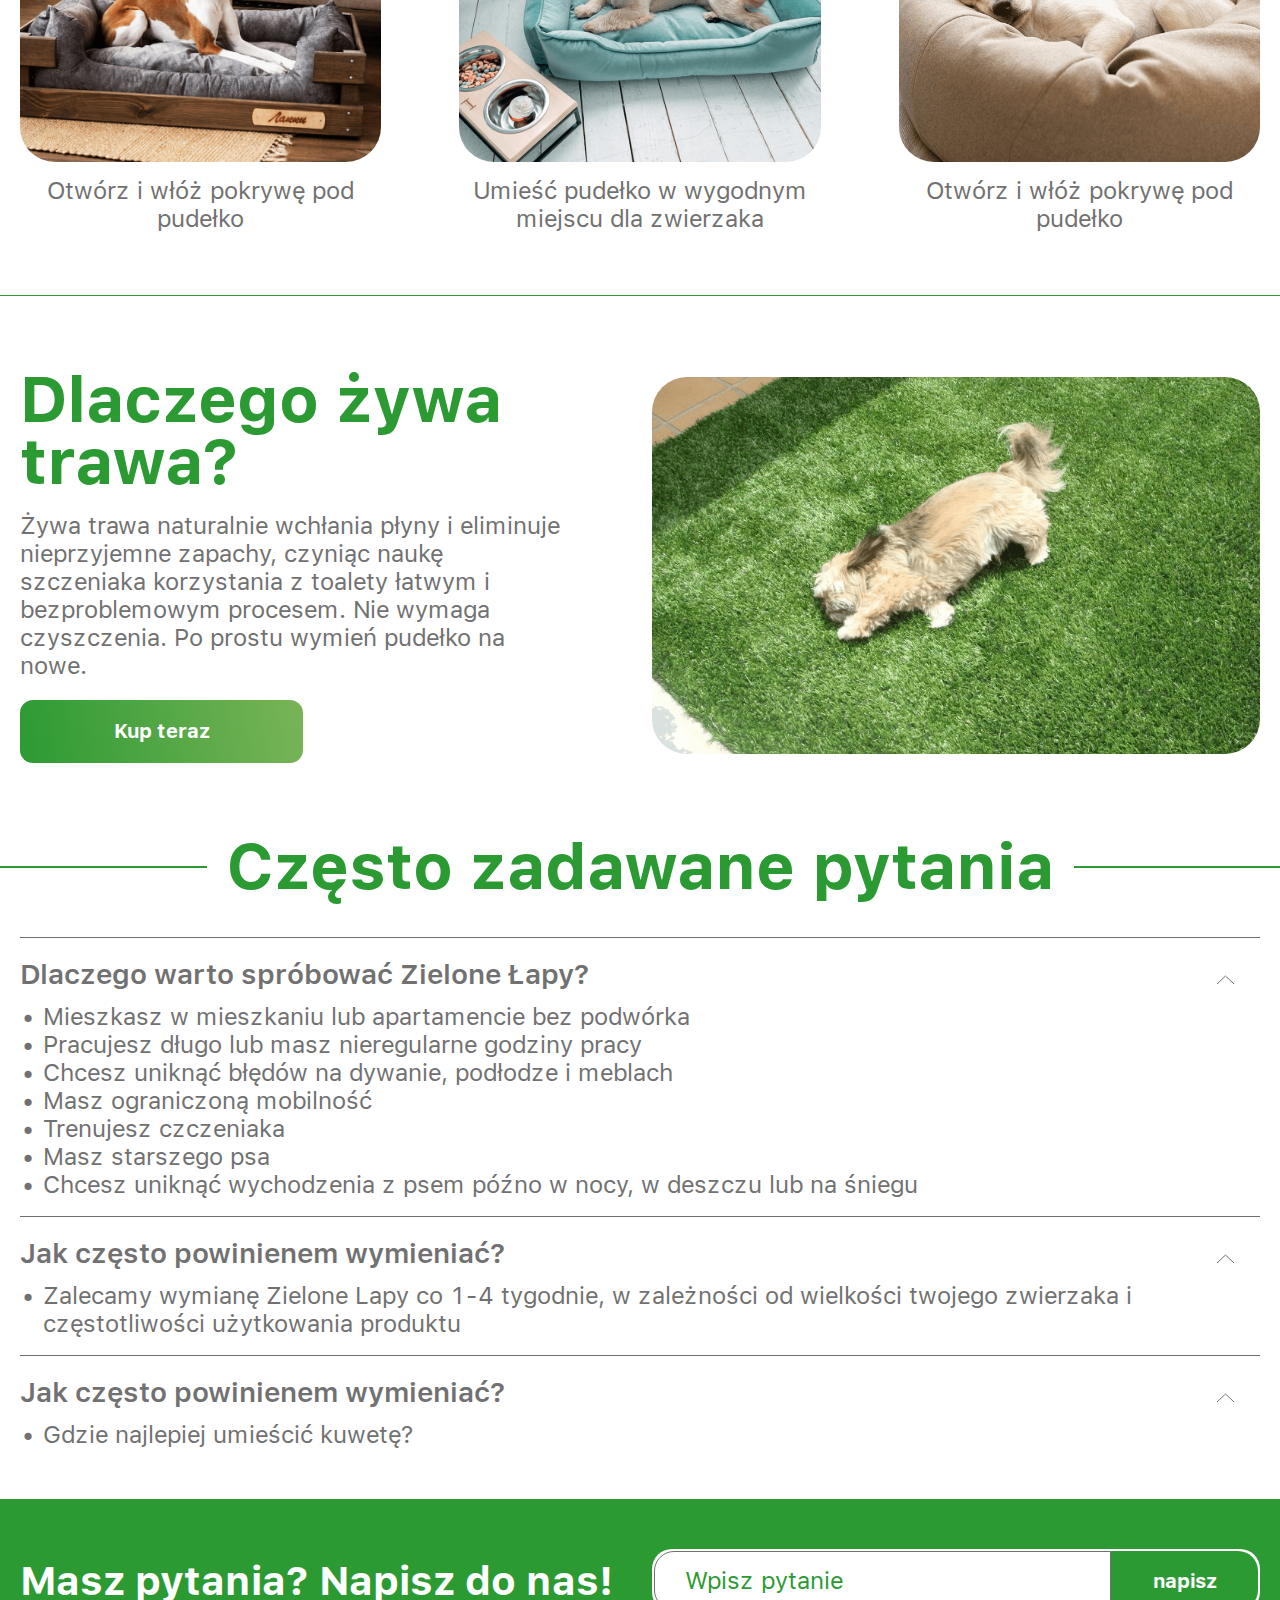
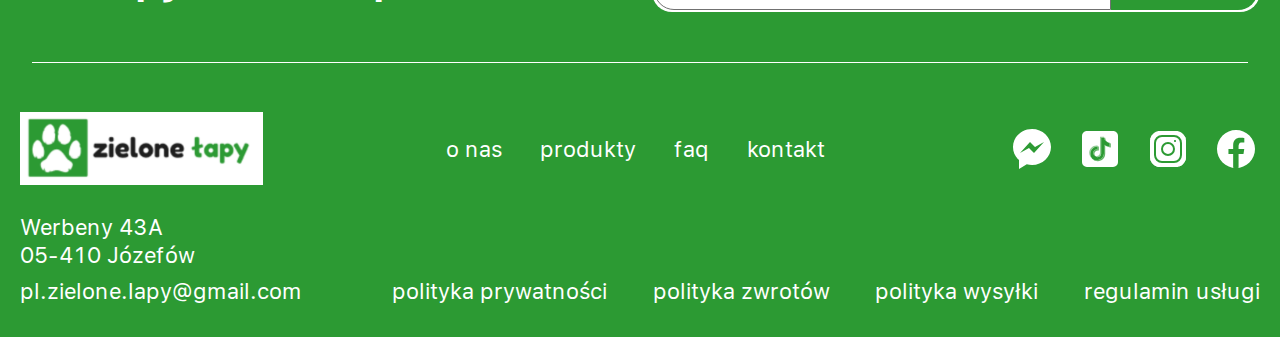
==== commit 10cf6766: "added" ====
--- a/index.html
+++ b/index.html
@@ -3,7 +3,8 @@
 <head>
     <meta charset="UTF-8">
     <meta name="viewport" content="width=device-width, initial-scale=1.0">
-    <title>Главная</title>
+    <title>Główna</title>
+    <link rel="shortcut icon" href="assets/img/logo.ico" type="image/x-icon">
     <link rel="stylesheet" href="assets/css/plugin/bootstrap.css">
     <link rel="stylesheet" href="assets/css/main.css">
 </head>
@@ -16,43 +17,44 @@
             </a>
             <ul class="header-nav d-none d-md-flex">
                 <li><a href="#">o nas</a></li>
-                <li><a href="#">produkty</a></li>
-                <li><a href="#">faq</a></li>
+                <li><a href="./products.html">produkty</a></li>
+                <li><a href="./faqs.html">faq</a></li>
                 <li><a href="#">kontakt</a></li>
             </ul>
             <div class="d-none d-md-flex align-items-center">
-                <a href="#" class="header-link">
+                <a href="./basket.html" class="basket-link">
                     <svg width="34" height="31" viewBox="0 0 34 31" fill="none" xmlns="http://www.w3.org/2000/svg">
                         <path d="M1 11.9142H33M1 11.9142L4.55556 30.0392H29.4444L33 11.9142M1 11.9142L11.6667 1.03922M33 11.9142L22.3333 1.03922" stroke="black" stroke-width="1.34641" stroke-linecap="round" stroke-linejoin="round"/>
                     </svg>
+                    <span class="basket-count">0</span>
                 </a>
-                <a href="#" class="header-link">
+                <button class="regis-btn">
                     <svg width="25" height="33" viewBox="0 0 25 33" fill="none" xmlns="http://www.w3.org/2000/svg">
                         <path d="M12.5 0.850006C11.0364 0.850006 9.60566 1.28401 8.38874 2.09713C7.17181 2.91025 6.22334 4.06597 5.66325 5.41815C5.10316 6.77032 4.95662 8.25821 5.24215 9.69367C5.52768 11.1291 6.23246 12.4477 7.26737 13.4826C8.30228 14.5175 9.62083 15.2223 11.0563 15.5078C12.4917 15.7933 13.9796 15.6468 15.3318 15.0867C16.684 14.5266 17.8397 13.5781 18.6528 12.3612C19.466 11.1443 19.9 9.71359 19.9 8.25001C19.8979 6.28803 19.1176 4.407 17.7303 3.01967C16.343 1.63234 14.4619 0.852047 12.5 0.850006ZM12.5 14.1083C11.3413 14.1083 10.2086 13.7648 9.24524 13.121C8.28185 12.4773 7.53097 11.5624 7.08756 10.4919C6.64416 9.42142 6.52815 8.24351 6.75419 7.1071C6.98024 5.9707 7.53819 4.92684 8.35749 4.10754C9.17679 3.28824 10.2206 2.73028 11.3571 2.50424C12.4935 2.27819 13.6714 2.39421 14.7418 2.83761C15.8123 3.28102 16.7273 4.03189 17.371 4.99529C18.0147 5.95869 18.3583 7.09134 18.3583 8.25001C18.3567 9.80323 17.7389 11.2924 16.6406 12.3907C15.5423 13.489 14.0532 14.1067 12.5 14.1083ZM24.8333 32.9167H0.166626V25.9792C0.169074 23.7311 1.0632 21.5758 2.65282 19.9862C4.24244 18.3966 6.39773 17.5025 8.64579 17.5H16.3541C18.6022 17.5025 20.7575 18.3966 22.3471 19.9862C23.9367 21.5758 24.8308 23.7311 24.8333 25.9792V32.9167ZM1.70829 31.375H23.2916V25.9792C23.2896 24.1399 22.558 22.3765 21.2574 21.0759C19.9568 19.7753 18.1934 19.0437 16.3541 19.0417H8.64579C6.80648 19.0437 5.04308 19.7753 3.74249 21.0759C2.4419 22.3765 1.71033 24.1399 1.70829 25.9792V31.375Z" fill="black"/>
                     </svg>
-                </a>
+                </button>
             </div>
             <button class="menu-btn d-md-none">
                 <img src="assets/img/svg/burger.svg" alt="">
             </button>
             <div class="menu justify-content-end text-end">
                 <ul class="menu-nav">
-                    <li><a href="#">
+                    <li><a href="./basket.html">
                         <span>koszyk</span>
                         <svg width="14" height="16" viewBox="0 0 34 31" fill="none" xmlns="http://www.w3.org/2000/svg">
                             <path d="M1 11.9142H33M1 11.9142L4.55556 30.0392H29.4444L33 11.9142M1 11.9142L11.6667 1.03922M33 11.9142L22.3333 1.03922" stroke="#2C9A33" stroke-width="1.34641" stroke-linecap="round" stroke-linejoin="round"/>
                         </svg>
                     </a></li>
-                    <li><a href="#">
+                    <li class="regis-btn">
                         <span>konto</span>
                         <svg width="13" height="16" viewBox="0 0 25 33" fill="none" xmlns="http://www.w3.org/2000/svg">
                             <path d="M12.5 0.850006C11.0364 0.850006 9.60566 1.28401 8.38874 2.09713C7.17181 2.91025 6.22334 4.06597 5.66325 5.41815C5.10316 6.77032 4.95662 8.25821 5.24215 9.69367C5.52768 11.1291 6.23246 12.4477 7.26737 13.4826C8.30228 14.5175 9.62083 15.2223 11.0563 15.5078C12.4917 15.7933 13.9796 15.6468 15.3318 15.0867C16.684 14.5266 17.8397 13.5781 18.6528 12.3612C19.466 11.1443 19.9 9.71359 19.9 8.25001C19.8979 6.28803 19.1176 4.407 17.7303 3.01967C16.343 1.63234 14.4619 0.852047 12.5 0.850006ZM12.5 14.1083C11.3413 14.1083 10.2086 13.7648 9.24524 13.121C8.28185 12.4773 7.53097 11.5624 7.08756 10.4919C6.64416 9.42142 6.52815 8.24351 6.75419 7.1071C6.98024 5.9707 7.53819 4.92684 8.35749 4.10754C9.17679 3.28824 10.2206 2.73028 11.3571 2.50424C12.4935 2.27819 13.6714 2.39421 14.7418 2.83761C15.8123 3.28102 16.7273 4.03189 17.371 4.99529C18.0147 5.95869 18.3583 7.09134 18.3583 8.25001C18.3567 9.80323 17.7389 11.2924 16.6406 12.3907C15.5423 13.489 14.0532 14.1067 12.5 14.1083ZM24.8333 32.9167H0.166626V25.9792C0.169074 23.7311 1.0632 21.5758 2.65282 19.9862C4.24244 18.3966 6.39773 17.5025 8.64579 17.5H16.3541C18.6022 17.5025 20.7575 18.3966 22.3471 19.9862C23.9367 21.5758 24.8308 23.7311 24.8333 25.9792V32.9167ZM1.70829 31.375H23.2916V25.9792C23.2896 24.1399 22.558 22.3765 21.2574 21.0759C19.9568 19.7753 18.1934 19.0437 16.3541 19.0417H8.64579C6.80648 19.0437 5.04308 19.7753 3.74249 21.0759C2.4419 22.3765 1.71033 24.1399 1.70829 25.9792V31.375Z" fill="#2C9A33"/>
                         </svg>
-                    </a></li>
-                    <li><a href="#">produkty</a></li>
+                    </li>
+                    <li><a href="./products.html">produkty</a></li>
                     <li><a href="#">kontakt</a></li>
                     <li><a href="#">o nas</a></li>
-                    <li><a href="#">faq</a></li>
+                    <li><a href="./faqs.html">faq</a></li>
                 </ul>
             </div>
         </div>
@@ -65,7 +67,7 @@
                 <div class="col-12">
                     <h1 class="block1-title">Kuweta dla <br> piesków</h1>
                     <p class="block1-subtitle">Żywa trawa dla szczęśliwych łap</p>
-                    <button class="buyNow-btn">Kup teraz</button>
+                    <a href="./products-card.html" class="buyNow-link">Kup teraz</a>
                 </div>
             </div>
         </div>
@@ -80,7 +82,7 @@
                         <h2 class="title-text">Kuweta dla psa jest prosta</h2>
                         <p class="info-text">Naturalna polska trawa</p>
                         <p class="info-text">Kuweta do nauki korzystania z toalety dla szczeniąt, łatwa w użyciu i łatwa do czyszczenia</p>
-                        <button class="buyNow-btn">Kup teraz</button>
+                        <a href="./products-card.html" class="buyNow-link">Kup teraz</a>
                     </div>
                 </div>
             </div>
@@ -121,7 +123,7 @@
                     <div class="block4-info">
                         <h2 class="title-text">Dlaczego żywa trawa?</h2>
                         <p class="info-text">Żywa trawa naturalnie wchłania płyny i eliminuje nieprzyjemne zapachy, czyniąc naukę szczeniaka korzystania z toalety łatwym i bezproblemowym procesem. Nie wymaga czyszczenia. Po prostu wymień pudełko na nowe.</p>
-                        <button class="buyNow-btn">Kup teraz</button>
+                        <a href="./products-card.html" class="buyNow-link">Kup teraz</a>
                     </div>
                     <img src="assets/img/png/block3.png" alt="" class="block4-img">
                 </div>
@@ -209,8 +211,8 @@
                     </a>
                     <ul class="footer-nav d-none d-md-flex">
                         <li><a href="#">o nas</a></li>
-                        <li><a href="#">produkty</a></li>
-                        <li><a href="#">faq</a></li>
+                        <li><a href="./products.html">produkty</a></li>
+                        <li><a href="./faqs.html">faq</a></li>
                         <li><a href="#">kontakt</a></li>
                     </ul>
                     <div class="socials d-flex">
@@ -237,16 +239,16 @@
                             <a href="mailto:pl.zielone.lapy@gmail.com">pl.zielone.lapy@gmail.com</a>
                         </div>
                         <ul class="footer-subnav d-flex justify-content-between">
-                            <li><a href="#">polityka prywatności</a></li>
-                            <li><a href="#">polityka zwrotów</a></li>
-                            <li><a href="#">polityka wysyłki</a></li>
-                            <li><a href="#">regulamin usługi</a></li>
+                            <li><a href="./privacy-policy.html">polityka prywatności</a></li>
+                            <li><a href="./privacy-returns.html">polityka zwrotów</a></li>
+                            <li><a href="./privacy-shipping.html">polityka wysyłki</a></li>
+                            <li><a href="./terms-service.html">regulamin usługi</a></li>
                         </ul>
                     </div>
                     <ul class="footer-nav d-flex d-md-none justify-content-between">
                         <li><a href="#">o nas</a></li>
-                        <li><a href="#">produkty</a></li>
-                        <li><a href="#">faq</a></li>
+                        <li><a href="./products.html">produkty</a></li>
+                        <li><a href="./faqs.html">faq</a></li>
                         <li><a href="#">kontakt</a></li>
                     </ul>
                 </div>
@@ -255,7 +257,80 @@
     </div>
   </footer>
 
+  <div class="popUp popUp-regis d-none">
+    <div class="popUp-content">
+        <div class="logo d-flex justify-content-center">
+            <img src="assets/img/svg/logo.svg" alt="">
+        </div>
+        <div class="d-flex justify-content-center">
+            <form class="form">
+                <h3 class="form-title text-center">Mam konto</h3>
+                <div class="input-box">
+                    <input type="text" class="form__inp" id="log-email" placeholder="e-mail">
+                    <small></small>
+                </div>
+                <div class="input-box">
+                    <input type="password" class="form__inp" id="log-pass" placeholder="Hasło">
+                    <small></small>
+                    <div class="show-pass">
+                        <img src="assets/img/svg/eyes-o.svg" alt="">
+                        <img src="assets/img/svg/eyes-c.svg" alt="">
+                    </div>
+                </div>
+                <div class="d-flex align-items-center justify-content-between">
+                    <div class="check-box">
+                        <input type="checkbox" id="check1" class="form__check">
+                        <label for="check1">Akceptuję regulamin</label>
+                    </div>
+                    <p class="check-text">Nie pomętam hasło</p>
+                </div>
+                <button class="form-submit log-submit" type="button">Utwórz konto</button>
+
+                <div class="text-center d-md-none">
+                    <p class="goTo-regis">Nie mam konto</p>
+                </div>
+            </form>
+            <form class="form d-none d-md-block">
+                <h3 class="form-title text-center">Nie mam konto</h3>
+                <div class="input-box">
+                    <input type="text" class="form__inp" id="regis-name" placeholder="Imię">
+                    <small></small>
+                </div>
+                <div class="input-box">
+                    <input type="text" class="form__inp" id="regis-lastName" placeholder="Nazwisko">
+                    <small></small>
+                </div>
+                <div class="input-box">
+                    <input type="text" class="form__inp" id="regis-email" placeholder="e-mail">
+                    <small></small>
+                </div>
+                <div class="input-box">
+                    <input type="password" class="form__inp" id="regis-pass" placeholder="Hasło">
+                    <small></small>
+                    <div class="show-pass">
+                        <img src="assets/img/svg/eyes-o.svg" alt="">
+                        <img src="assets/img/svg/eyes-c.svg" alt="">
+                    </div>
+                </div>
+                <div class="d-flex align-items-center justify-content-between">
+                    <div class="check-box">
+                        <input type="checkbox" id="check2" class="form__check">
+                        <label for="check2">Akceptuję regulamin</label>
+                    </div>
+                    <p class="check-text">Nie pomętam hasło</p>
+                </div>
+                <button class="form-submit regis-submit" type="button">Utwórz konto</button>
+
+                <div class="text-center d-md-none">
+                    <p class="goTo-login">Nie mam konto</p>
+                </div>
+            </form>
+        </div>
+    </div>
+  </div>
+
   <script src="assets/js/header.js"></script>
-  <script src="assets/js/index.js"></script>
+  <script src="assets/js/faqs.js"></script>
+  <script src="assets/js/form.js"></script>
 </body>
 </html>
--- a/assets/css/main.css
+++ b/assets/css/main.css
@@ -103,8 +103,9 @@
   content: "";
   position: absolute;
   top: 50%;
-  left: 0;
-  width: 100%;
+  left: 50%;
+  transform: translateX(-50%);
+  width: 200%;
   height: 2px;
   background: #2C9A33;
 }
@@ -116,7 +117,28 @@
   display: inline-block;
 }
 
-.buyNow-btn {
+.back-home {
+  position: absolute;
+  top: 5px;
+  left: 10px;
+  font-size: 15px;
+  cursor: pointer;
+  z-index: 3;
+}
+.back-home:hover {
+  color: #2C9A33;
+}
+.back-home::before {
+  content: "<";
+  margin-right: 3px;
+}
+
+.buyNow-link,
+.form-submit,
+.addBasket-btn {
+  display: flex;
+  align-items: center;
+  justify-content: center;
   width: 283px;
   height: 63px;
   border-radius: 13px;
@@ -126,8 +148,125 @@
   font-weight: 700;
   background: linear-gradient(-100deg, rgb(175, 198, 113) -70%, rgb(44, 154, 51) 100%);
 }
-.buyNow-btn:hover {
+.buyNow-link:hover,
+.form-submit:hover,
+.addBasket-btn:hover {
   background: #2C9A33;
+  color: #fff;
+}
+
+.input-box {
+  position: relative;
+  margin-bottom: 15px;
+}
+
+.show-pass {
+  position: absolute;
+  top: 50%;
+  transform: translateY(-50%);
+  right: 20px;
+  cursor: pointer;
+}
+.show-pass img:last-child {
+  display: none;
+}
+
+.hide-pass img:first-child {
+  display: none;
+}
+.hide-pass img:last-child {
+  display: block;
+}
+
+.form__inp {
+  width: 100%;
+  height: 40px;
+  border-radius: 8px;
+  border: 1px solid #717171;
+  font-size: 15px;
+  line-height: 17px;
+  padding: 0 20px;
+  transition: 0.3s all;
+}
+.form__inp::placeholder {
+  color: #717171;
+}
+.form__inp:focus {
+  border-color: #2C9A33;
+}
+
+.check-box {
+  display: flex;
+  align-items: center;
+  font-size: 12px;
+  line-height: 12px;
+}
+.check-box .form__check {
+  appearance: none;
+  margin-right: 10px;
+  width: 15px;
+  height: 15px;
+  cursor: pointer;
+}
+.check-box .form__check::before {
+  content: url(../img/svg/check.svg);
+}
+.check-box .form__check:checked::before {
+  content: url(../img/svg/check2.svg);
+}
+
+.form-submit {
+  width: 100%;
+  height: 40px;
+  font-size: 15px;
+  line-height: 17px;
+  margin-top: 15px;
+}
+
+.select {
+  width: 280px;
+  position: relative;
+  font-size: 14px;
+  line-height: 14px;
+}
+.select-head {
+  width: 100%;
+  height: 40px;
+  border: 1px solid #F3F3F3;
+  padding: 13px 25px;
+  border-radius: 12px;
+  cursor: pointer;
+}
+.select-options {
+  position: absolute;
+  top: 100%;
+  left: 0;
+  width: 100%;
+  background: #fff;
+  border: 1px solid #F3F3F3;
+  border-top: none;
+  border-radius: 0 0 12px 12px;
+  overflow: hidden;
+  display: none;
+}
+.select-options .option {
+  padding: 5px 25px;
+  cursor: pointer;
+}
+.select-options .option:hover {
+  background: #2C9A33;
+  color: #fff;
+}
+
+.showSelect .select-head {
+  border-radius: 12px 12px 0 0;
+  border-bottom: none;
+}
+.showSelect .select-head img {
+  transform: rotate(180deg);
+}
+.showSelect .select-options {
+  display: block;
 }
 
 .header {
@@ -139,7 +278,7 @@
   width: 100%;
   height: 100%;
   background: rgba(0, 0, 0, 0.24);
-  backdrop-filter: blur(20px);
+  backdrop-filter: blur(10px);
   left: 0;
   top: 0;
   display: none;
@@ -166,20 +305,38 @@
 .header-nav li:last-child {
   margin-right: 0;
 }
-.header-link {
+.header svg {
+  transition: 0.3s all;
+}
+.header .basket-link {
   display: inline-block;
   margin-right: 38px;
-}
-.header-link:last-child {
-  margin-right: 0;
-}
-.header-link svg {
-  transition: 0.3s all;
-}
-.header-link:hover:first-child svg path {
+  position: relative;
+}
+.header .basket-link:hover svg path {
   stroke: #2C9A33;
 }
-.header-link:hover:last-child svg path {
+.header .basket-link .basket-count {
+  position: absolute;
+  bottom: -6px;
+  right: -6px;
+  min-width: 18px;
+  height: 18px;
+  border-radius: 50%;
+  display: flex;
+  align-items: center;
+  justify-content: center;
+  font-size: 12px;
+  line-height: 12px;
+  font-weight: 700;
+  background: #2C9A33;
+  color: #fff;
+  padding: 3px;
+}
+.header .regis-btn {
+  background: #fff;
+}
+.header .regis-btn:hover svg path {
   fill: #2C9A33;
 }
 .header .logo {
@@ -193,7 +350,7 @@
 }
 .header .menu {
   position: absolute;
-  top: 100%;
+  top: 99%;
   left: 0;
   background: #fff;
   width: 100%;
@@ -214,7 +371,7 @@
     top: 50%;
   }
   to {
-    top: 100%;
+    top: 99%;
   }
 }
 
@@ -233,6 +390,9 @@
   width: 100%;
 }
 
+.main {
+  overflow-x: hidden;
+}
 .main .block1 {
   width: 100%;
   height: 900px;
@@ -351,6 +511,570 @@
 }
 .main .block5 .hideItem .item-info {
   display: none;
+}
+.main .policy-box {
+  margin: 35px 0 80px;
+}
+.main .policy-title {
+  margin-bottom: 20px;
+}
+.main .policy-text {
+  text-indent: 40px;
+}
+.main .basket .basket-table {
+  width: 100%;
+  font-size: 15px;
+  line-height: 17px;
+  margin-top: 25px;
+}
+.main .basket .basket-table thead tr th {
+  background: #F5F5F5;
+  padding: 14px 17px;
+  white-space: nowrap;
+  font-weight: 400;
+  text-align: center;
+}
+.main .basket .basket-table thead tr th:first-child {
+  border-radius: 25px 0 0 25px;
+}
+.main .basket .basket-table thead tr th:last-child {
+  border-radius: 0 25px 25px 0;
+}
+.main .basket .basket-table thead tr th:first-child {
+  text-align: left;
+}
+.main .basket .basket-table thead tr th:first-child img {
+  margin-right: 80px;
+}
+.main .basket .basket-table tbody tr td {
+  padding: 10px 0;
+}
+.main .basket .basket-table tbody tr:first-child td {
+  padding-top: 40px;
+}
+.main .basket .basket-table tbody .product-info {
+  display: flex;
+  align-items: center;
+}
+.main .basket .basket-table tbody .product-img {
+  padding-right: 30px;
+}
+.main .basket .basket-table tbody .product-img img {
+  width: 178px;
+  object-fit: contain;
+}
+.main .basket .basket-table tbody .product-text {
+  position: relative;
+  padding-left: 30px;
+}
+.main .basket .basket-table tbody .product-text::before {
+  content: "";
+  position: absolute;
+  right: 100%;
+  top: 0;
+  width: 1px;
+  height: 100%;
+  background: #2C9A33;
+}
+.main .basket .basket-table tbody .product-text .product-name {
+  max-width: 375px;
+  font-size: 20px;
+  line-height: 20px;
+  font-weight: 700;
+  color: #2C9A33;
+  overflow-wrap: break-word;
+  overflow: hidden;
+  text-overflow: ellipsis;
+  -webkit-line-clamp: 1;
+  -webkit-box-orient: vertical;
+  display: -webkit-box;
+}
+.main .basket .basket-table tbody .product-text .product_text {
+  max-width: 375px;
+  margin-top: 7px;
+  overflow-wrap: break-word;
+  overflow: hidden;
+  text-overflow: ellipsis;
+  -webkit-line-clamp: 4;
+  -webkit-box-orient: vertical;
+  display: -webkit-box;
+}
+.main .basket .basket-table tbody .product-formate {
+  border-bottom: 1px solid #717171;
+}
+.main .basket .basket-table tbody .product-amount .amount-minus,
+.main .basket .basket-table tbody .product-amount .amount-plus {
+  width: 20px;
+  height: 20px;
+  display: flex;
+  align-items: center;
+  justify-content: center;
+  background: #fff;
+  transition: 0.3s all;
+}
+.main .basket .basket-table tbody .product-amount .amount-minus:hover,
+.main .basket .basket-table tbody .product-amount .amount-plus:hover {
+  background: #2C9A33;
+}
+.main .basket .basket-table tbody .product-amount .amount-minus:hover svg path,
+.main .basket .basket-table tbody .product-amount .amount-plus:hover svg path {
+  stroke: #fff;
+}
+.main .basket .basket-table tbody .product-amount .amount-val {
+  padding: 0 5px;
+  font-size: 20px;
+  line-height: 20px;
+  font-weight: 500;
+}
+.main .basket .basket-table tbody .product-price {
+  font-size: 32px;
+  line-height: 32px;
+  font-weight: 700;
+  white-space: nowrap;
+}
+.main .basket .basket-order .order-info {
+  width: 49%;
+  margin-top: 50px;
+}
+.main .basket .basket-order .order-info:last-child {
+  padding-left: 40px;
+}
+.main .basket .basket-order .input-box {
+  margin-bottom: 22px;
+}
+.main .basket .basket-order .input-box label {
+  position: absolute;
+  top: -10px;
+  left: 29px;
+  font-size: 13px;
+  line-height: 16px;
+  background: #fff;
+  padding: 2px;
+}
+.main .basket .basket-order .input-box:nth-child(1), .main .basket .basket-order .input-box:nth-child(2) {
+  width: 49%;
+}
+.main .basket .basket-order .input-box:nth-child(3) {
+  width: 75%;
+}
+.main .basket .basket-order .input-box:nth-child(4) {
+  width: 49%;
+}
+.main .basket .basket-order .input-box:nth-child(5) {
+  width: 75%;
+}
+.main .basket .basket-order .input-box:nth-child(6) {
+  width: 23%;
+}
+.main .basket .basket-order .input-box:nth-child(7) {
+  width: 34%;
+}
+.main .basket .basket-order .input-box:nth-child(8) {
+  width: 64%;
+}
+.main .basket .basket-order .promocode {
+  width: 100%;
+  height: 63px;
+  padding: 2px;
+  border-radius: 20px;
+  background: #2C9A33;
+  margin-top: 30px;
+}
+.main .basket .basket-order .promocode__inp {
+  width: 100%;
+  height: 100%;
+  border-radius: 20px 0 0 20px;
+  padding: 0 30px;
+  font-size: 24px;
+  line-height: 24px;
+  color: #fff;
+  background: #2C9A33;
+}
+.main .basket .basket-order .promocode__inp::placeholder {
+  color: #fff;
+}
+.main .basket .basket-order .promocode__btn {
+  min-width: 147px;
+  height: 100%;
+  background: #fff;
+  border-radius: 0 20px 20px 0;
+  font-size: 20px;
+  font-weight: 700;
+  color: #2C9A33;
+}
+.main .basket .basket-order .order-list {
+  font-size: 15px;
+  line-height: 17px;
+}
+.main .basket .basket-order .order-list li {
+  display: flex;
+  align-items: center;
+  justify-content: space-between;
+  border-top: 1px solid #2C9A33;
+  padding: 20px 40px;
+}
+.main .basket .basket-order .order-list li strong {
+  font-weight: 600;
+}
+.main .basket .basket-order .order-list li img {
+  margin-right: 30px;
+}
+.main .basket .basket-order .order-payment {
+  margin-top: 5px;
+  font-size: 15px;
+  line-height: 17px;
+}
+.main .basket .basket-order .order-payment .payment-title {
+  color: #FB8383;
+  padding-left: 40px;
+}
+.main .basket .basket-order .order-payment .payment-list {
+  padding: 20px 40px;
+}
+.main .basket .basket-order .order-payment .payment-list .payment-rad {
+  appearance: none;
+  margin-right: 30px;
+  cursor: pointer;
+}
+.main .basket .basket-order .order-payment .payment-list .payment-rad::before {
+  content: url(../img/svg/check-circle.svg);
+}
+.main .basket .basket-order .order-payment .payment-list .payment-rad:checked::before {
+  content: url(../img/svg/check-circle2.svg);
+}
+.main .basket .basket-order .order-payment .payment-list label {
+  cursor: pointer;
+}
+.main .basket .basket-order .order-payment .payment-list label img {
+  margin-right: 10px;
+}
+.main .basket .basket-order .toBe-paid {
+  margin: 30px 0 30px auto;
+  width: 394px;
+  border-radius: 25px;
+  background: #fff;
+  box-shadow: 0px 0px 35px 0px rgba(0, 0, 0, 0.15);
+  padding: 16px;
+  font-size: 16px;
+  line-height: 16px;
+}
+.main .basket .basket-order .toBe-paid .paid-title {
+  font-size: 32px;
+  line-height: 32px;
+  font-weight: 700;
+  color: #2C9A33;
+  margin-bottom: 20px;
+}
+.main .basket .basket-order .toBe-paid .paid-list {
+  margin-top: 12px;
+}
+.main .basket .basket-order .toBe-paid .check-box {
+  margin-top: 40px;
+}
+.main .basket .basket-order .toBe-paid .check-box label {
+  width: 100%;
+}
+.main .basket .basket-order .toBe-paid .form-submit {
+  height: 62px;
+  margin-top: 20px;
+  font-size: 20px;
+  line-height: 24px;
+}
+.main .delivery .basket-table tbody .product-text::before {
+  display: none;
+}
+.main .delivery .delivery-info {
+  margin-top: 36px;
+  font-size: 15px;
+  line-height: 18px;
+}
+.main .delivery .delivery-info .info-name {
+  font-weight: 700;
+  margin-right: 15px;
+}
+.main .delivery .delivery-info .edit-btn {
+  background: transparent;
+  color: #FF9898;
+  border-bottom: 1px solid #FF9898;
+  font-weight: 700;
+}
+.main .delivery .delivery-info .info-text {
+  margin-top: 22px;
+}
+.main .profile {
+  padding-bottom: 100px;
+}
+.main .profile .title-text {
+  white-space: nowrap;
+}
+.main .profile .profile-info {
+  font-size: 14px;
+  line-height: 14px;
+  padding: 20px 0 45px;
+  position: relative;
+}
+.main .profile .profile-info::before {
+  content: "";
+  position: absolute;
+  top: 100%;
+  left: 50%;
+  transform: translateX(-50%);
+  width: 200%;
+  height: 2px;
+  background: #2C9A33;
+}
+.main .profile .profile-info .profile-photo {
+  width: 42px;
+  height: 42px;
+  border-radius: 7px;
+  object-fit: cover;
+  margin-right: 10px;
+}
+.main .profile .profile-info h3 {
+  font-size: 24px;
+  line-height: 24px;
+  font-weight: 700;
+  color: #2C9A33;
+  margin-bottom: 5px;
+}
+.main .profile .profile-info .address-title {
+  margin-right: 10px;
+}
+.main .profile .profile-info .change-subscriptions {
+  width: 298px;
+  height: 41px;
+}
+.main .profile .profile-info .edit-btn {
+  background: transparent;
+  color: #FF9898;
+  border-bottom: 1px solid #FF9898;
+  font-weight: 700;
+}
+.main .profile .profile-info .profile-item {
+  margin-right: 50px;
+}
+.main .profile .profile-name {
+  position: absolute;
+  right: 0;
+  top: 10px;
+  font-size: 15px;
+  line-height: 15px;
+  color: #717171;
+}
+.main .profile .order-history-title {
+  font-size: 24px;
+  line-height: 24px;
+  font-weight: 700;
+  color: #2C9A33;
+  margin: 50px 0 20px;
+}
+.main .profile .order-history-table {
+  width: 100%;
+  font-size: 15px;
+  line-height: 15px;
+}
+.main .profile .order-history-table .product-img {
+  width: 178px;
+  object-fit: contain;
+}
+.main .profile .order-history-table .product-name {
+  font-size: 20px;
+  line-height: 20px;
+  font-weight: 700;
+  color: #2C9A33;
+}
+.main .profile .order-history-table td {
+  padding: 30px 0;
+  border-top: 1px solid #2C9A33;
+}
+.main .profile .order-history-table td:first-child {
+  width: 178px;
+  padding-right: 30px;
+}
+.main .profile .order-history-table td:nth-child(2) {
+  width: 280px;
+}
+.main .profile .order-history-table td:last-child {
+  text-align: right;
+  font-size: 20px;
+  line-height: 20px;
+  font-weight: 700;
+  color: #2C9A33;
+}
+.main .profile .order-history-table tr:first-child td {
+  border: none;
+}
+.main .products .products-box {
+  display: flex;
+  justify-content: space-between;
+  flex-wrap: wrap;
+  margin-top: 40px;
+}
+.main .products .product {
+  margin-bottom: 60px;
+  width: 380px;
+}
+.main .products .product-photo {
+  width: 100%;
+  height: 260px;
+  margin-bottom: 46px;
+}
+.main .products .product-photo img {
+  width: 100%;
+  height: 100%;
+  object-fit: contain;
+}
+.main .products .product-photo .add-basket {
+  width: 35px;
+  height: 35px;
+  border-radius: 50%;
+  display: flex;
+  align-items: center;
+  justify-content: center;
+  position: absolute;
+  background: #2C9A33;
+  top: 5px;
+  right: 10px;
+  z-index: 5;
+}
+.main .products .product-photo .add-basket:hover {
+  opacity: 0.9;
+}
+.main .products .product-name {
+  font-size: 24px;
+  line-height: 24px;
+  font-weight: 700;
+}
+.main .products .product-price {
+  font-size: 15px;
+  line-height: 15px;
+  font-weight: 700;
+  color: #2C9A33;
+  margin-top: 10px;
+}
+.main .product-card {
+  padding-bottom: 160px;
+}
+.main .product-card .card-slider {
+  width: 506px;
+  margin-top: 95px;
+  margin-right: 25px;
+}
+.main .product-card .card-slider .swiper-product-prev,
+.main .product-card .card-slider .swiper-product-next {
+  position: absolute;
+  top: 50%;
+  transform: translateY(-50%);
+  cursor: pointer;
+  z-index: 2;
+}
+.main .product-card .card-slider .swiper-product-prev:hover svg path,
+.main .product-card .card-slider .swiper-product-next:hover svg path {
+  stroke: #2C9A33;
+}
+.main .product-card .card-slider .swiper-product-prev {
+  left: -50px;
+}
+.main .product-card .card-slider .swiper-product-next {
+  right: -50px;
+}
+.main .product-card .card-slider .card-item, .main .product-card .card-slider .swiper-slide {
+  display: flex;
+  align-items: center;
+  justify-content: center;
+}
+.main .product-card .card-slider .card-photo {
+  width: 100%;
+  height: 98%;
+  object-fit: contain;
+}
+.main .product-card .card-slider .big-card {
+  width: 100%;
+  height: 200px;
+  display: flex;
+  justify-content: center;
+  align-items: center;
+  overflow: hidden;
+  position: relative;
+}
+.main .product-card .card-slider .small-card {
+  width: 100%;
+  margin-top: 30px;
+}
+.main .product-card .card-slider .small-card .card-item {
+  background: #F3F3F3;
+  border-radius: 12px;
+  height: 111px;
+}
+.main .product-card .card-slider .small-card .card-item .card-photo {
+  width: 90%;
+  height: 98%;
+}
+.main .product-card .card-slider .small-card .swiper-slide {
+  cursor: pointer;
+  border-radius: 8px;
+}
+.main .product-card .card-info {
+  width: 50%;
+  margin-top: 95px;
+}
+.main .product-card .card-info .info-title {
+  font-size: 64px;
+  line-height: 64px;
+  font-weight: 700;
+  color: #2C9A33;
+  margin-right: 5px;
+}
+.main .product-card .card-info .rating {
+  margin-top: 10px;
+}
+.main .product-card .card-info .info-item {
+  border: 1px solid #2C9A33;
+  border-radius: 15px;
+  padding: 24px 25px;
+  margin-top: 16px;
+}
+.main .product-card .card-info .info-item:first-child {
+  margin-top: 40px;
+}
+.main .product-card .card-info .info-item .item-title {
+  font-size: 24px;
+  line-height: 24px;
+  font-weight: 700;
+  color: #2C9A33;
+}
+.main .product-card .card-info .info-item .item-price {
+  font-size: 20px;
+  line-height: 20px;
+  font-weight: 500;
+  color: #2C9A33;
+}
+.main .product-card .card-info .info-item .check-data {
+  margin-top: 30px;
+}
+.main .product-card .card-info .info-item .check-data p {
+  font-size: 16px;
+  line-height: 16px;
+  font-weight: 500;
+}
+.main .product-card .card-info .card-addBasket {
+  background: #F3F3F3;
+  border-radius: 12px;
+  margin-top: 70px;
+  width: auto;
+}
+.main .product-card .card-info .card-addBasket .product-price {
+  padding: 16px 40px;
+  font-size: 32px;
+  line-height: 32px;
+  font-weight: 700;
+  color: #2C9A33;
+}
+.main .product-card .card-info .card-addBasket .addBasket-btn {
+  width: 243px;
+  height: 100%;
+  border-radius: 12px;
+  font-size: 20px;
 }
 
 .footer {
@@ -464,230 +1188,59 @@
   left: 0;
   background: rgba(0, 0, 0, 0.6);
   z-index: 999;
-  display: flex;
-  align-items: center;
-  justify-content: center;
-}
-.popUp-close {
-  position: absolute;
-  top: 28px;
-  right: 28px;
-  background: transparent;
-  transition: 0.3s all;
-}
-.popUp-close:hover {
-  transform: rotate(180deg);
+  overflow-y: scroll;
 }
 .popUp-content {
-  width: 456px;
-  border-radius: 20px;
+  width: 800px;
+  border-radius: 25px;
   background: #fff;
-  padding: 31px 28px 27px;
+  padding: 40px 40px 70px;
   position: relative;
   animation: popUp-anim 0.3s linear;
-}
-.popUp-content .form-title span {
+  margin: 50px auto;
+}
+.popUp-content .logo img {
+  width: 143px;
+}
+.popUp-content .form {
+  margin-top: 50px;
+  width: 283px;
+  position: relative;
+}
+.popUp-content .form:first-child {
+  width: 303px;
+  padding-right: 20px;
+  margin-right: 20px;
+}
+.popUp-content .form:first-child::before {
+  content: "";
+  width: 1px;
+  height: 100%;
+  position: absolute;
+  left: 100%;
+  top: 0;
+  background-image: linear-gradient(to bottom, #d7d7d7, #c3c3c3, #afafaf, #9c9c9c, #898989, #898989, #898989, #898989, #9c9c9c, #afafaf, #c3c3c3, #d7d7d7);
+}
+.popUp-content .form-title {
+  font-size: 20px;
+  line-height: 20px;
+  font-weight: 700;
+  color: #2C9A33;
+  margin-bottom: 10px;
+}
+.popUp-content .form .check-text {
   font-size: 12px;
-  line-height: 14.5px;
-  color: rgba(0, 0, 0, 0.5333333333);
-}
-.popUp-content .form-title p {
-  font-size: 22px;
-  line-height: 26.5px;
-  color: #000;
-}
-.popUp-content .form-checks {
-  margin: 20px 0 18px;
-}
-.popUp-content .form-checks__title {
-  font-size: 16px;
-  line-height: 19px;
-  font-weight: 400;
-  margin-bottom: 10px;
-}
-.popUp-content .form-checks .check {
-  display: flex;
-  align-items: center;
-}
-.popUp-content .form-checks .check:first-child {
-  margin-right: 30px;
-}
-.popUp-content .form-checks .check input[type=radio] {
-  appearance: none;
-  width: 18px;
-  height: 18px;
-  border-radius: 50%;
-  border: 1px solid #B1B1B1;
-  margin-right: 8px;
-  position: relative;
+  line-height: 12px;
+}
+.popUp-content .form .goTo-regis,
+.popUp-content .form .goTo-login {
+  text-align: center;
+  margin-top: 30px;
+  font-size: 14px;
+  line-height: 14px;
+  border-bottom: 1px solid #717171;
   cursor: pointer;
-}
-.popUp-content .form-checks .check input[type=radio]::before {
-  content: "";
-  display: none;
-  min-width: 12px;
-  min-height: 12px;
-  border-radius: 50%;
-  position: absolute;
-  top: 50%;
-  left: 50%;
-  transform: translate(-50%, -50%);
-  background: linear-gradient(0deg, #24A363 -79.63%, #4BDD48 160.19%);
-}
-.popUp-content .form-checks .check label {
-  cursor: pointer;
-}
-.popUp-content .form-checks .check input[type=radio]:checked {
-  border: 1px solid #24A363;
-}
-.popUp-content .form-checks .check input[type=radio]:checked::before {
-  display: block;
-}
-.popUp-content .form_select {
-  position: relative;
-  margin-bottom: 12px;
-}
-.popUp-content .form_select .select {
-  display: flex;
-  align-items: center;
-  justify-content: space-between;
-  width: 100%;
-  height: 50px;
-  border-radius: 50px;
-  border: 1px solid #EAEAEA;
-  background: #F9F9F9;
-  padding: 0 12px;
-  cursor: pointer;
-}
-.popUp-content .form_select .select-active {
-  font-size: 16px;
-  line-height: 19px;
-  color: #000;
-}
-.popUp-content .form_select .select svg {
-  transition: 0.2s all;
-}
-.popUp-content .form_select .options {
-  position: absolute;
-  left: 0;
-  top: 100%;
-  width: 100%;
-  max-height: 120px;
-  overflow-y: scroll;
-  border: 1px solid #EAEAEA;
-  border-top: none;
-  background: #F9F9F9;
-  border-bottom-left-radius: 10px;
-  border-bottom-right-radius: 10px;
-  display: none;
-  z-index: 3;
-}
-.popUp-content .form_select .options::-webkit-scrollbar {
-  width: 4px;
-  background: transparent;
-}
-.popUp-content .form_select .options::-webkit-scrollbar-thumb {
-  background: #5E6D6D;
-}
-.popUp-content .form_select .options li {
-  padding: 5px 15px;
-  cursor: pointer;
-  font-size: 16px;
-  line-height: 20px;
-}
-.popUp-content .form_select .options li:hover {
-  background: #43C56F;
-  color: #fff;
-}
-.popUp-content .form_select .options li:first-child {
-  padding-top: 10px;
-}
-.popUp-content .form_select .options li:last-child {
-  padding-bottom: 10px;
-}
-.popUp-content .form .showOptions .select {
-  border-radius: 10px;
-  border-bottom-left-radius: 0;
-  border-bottom-right-radius: 0;
-}
-.popUp-content .form .showOptions .select svg {
-  transform: rotate(180deg);
-}
-.popUp-content .form .showOptions .options {
-  display: block;
-}
-.popUp-content .form-box {
-  margin-bottom: 12px;
-}
-.popUp-content .form-box img {
-  position: absolute;
-  top: 16px;
-  right: 13px;
-}
-.popUp-content .form-box input {
-  width: 100%;
-  height: 50px;
-  border-radius: 50px;
-  border: 1px solid #EAEAEA;
-  background: #F9F9F9;
-  padding: 0 12px;
-  font-size: 16px;
-}
-.popUp-content .form-box input::placeholder {
-  color: #000;
-}
-.popUp-content .form-box input:focus {
-  border-color: #43C56F;
-}
-.popUp-content .form .form-btn {
-  width: 100%;
-  height: 50px;
-  border-radius: 50px;
-  background: linear-gradient(92deg, #2CB570 -28.74%, #43C56F 34.53%, #43E040 99.14%);
-  font-size: 18px;
-  font-weight: 500;
-  color: #fff;
-  margin-top: 60px;
-}
-.popUp-content .form .form-btn span {
-  margin-right: 10px;
-}
-.popUp-content .form .form-btn:hover {
-  background: #5A6069;
-}
-.popUp-content .form__title {
-  font-weight: 500;
-  font-family: "Raleway", sans-serif;
-  font-size: 22px;
-  line-height: 26px;
-  color: #113A1D;
-  margin-bottom: 24px;
-}
-.popUp-content .form__subtitle {
-  font-weight: 500;
-  font-family: "Raleway", sans-serif;
-  font-size: 16px;
-  line-height: 19px;
-  color: #113A1D;
-}
-.popUp-content:last-child {
-  padding: 52px 48px 37px;
-}
-
-.popUp-call .popUp-content {
-  padding: 52px 48px 37px;
-}
-.popUp-call .form-box {
-  margin-bottom: 16px;
-}
-.popUp-call .form-box label {
-  font-size: 16px;
-  line-height: 20px;
-  font-weight: 500;
-  margin-bottom: 12px;
-}
-.popUp-call .form-btn {
-  margin-top: 26px !important;
+  display: inline-block;
 }
 
 .popUpHide {
@@ -724,6 +1277,29 @@
   }
   to {
     margin-left: -400px;
+  }
+}
+@media (min-width: 1900px) {
+  .main .block1 {
+    height: 100vh;
+  }
+}
+@media (max-width: 1385px) {
+  .main .product-card .card-slider .swiper-product-prev {
+    left: 0;
+  }
+  .main .product-card .card-slider .swiper-product-prev svg {
+    width: 20px;
+  }
+  .main .product-card .card-slider .swiper-product-next {
+    right: 0;
+  }
+  .main .product-card .card-slider .swiper-product-next svg {
+    width: 20px;
+  }
+  .main .product-card .card-slider .card-photo {
+    width: 90%;
+    height: 90%;
   }
 }
 @media (max-width: 1199px) {
@@ -731,6 +1307,9 @@
     font-size: 46px;
     line-height: 46px;
   }
+  .back-home {
+    top: -2px;
+  }
   .main .block1 {
     background-position: -200px;
   }
@@ -749,8 +1328,36 @@
   .main .block3-box {
     grid-gap: 20px;
   }
+  .main .basket .basket-table tbody .product-img {
+    padding-right: 15px;
+  }
+  .main .basket .basket-table tbody .product-img img {
+    width: 120px;
+  }
+  .main .basket .basket-table tbody .product-text {
+    padding-left: 15px;
+  }
+  .main .basket .basket-table tbody .product-text .product-name {
+    max-width: 300px;
+  }
+  .main .basket .basket-table tbody .product-text .product_text {
+    max-width: 300px;
+  }
+  .main .basket .basket-table tbody .product-price {
+    font-size: 20px;
+    line-height: 20px;
+  }
+  .main .products .product {
+    width: 32%;
+  }
+  .main .product-card .card-slider {
+    width: 49%;
+  }
 }
 @media (max-width: 991px) {
+  .back-home {
+    display: none;
+  }
   .header-box {
     padding: 10px 20px;
   }
@@ -801,6 +1408,60 @@
   .main .block3-card .card-img {
     height: 250px;
   }
+  .main .basket .basket-order .order-info {
+    width: 100%;
+  }
+  .main .profile {
+    padding-bottom: 50px;
+  }
+  .main .profile .profile-info {
+    padding: 20px 0;
+  }
+  .main .profile .profile-name {
+    top: 70px;
+  }
+  .main .profile .order-history-table {
+    margin-top: 30px;
+  }
+  .main .profile .order-history-table td {
+    padding: 14px 0 0;
+    border-top: none;
+  }
+  .main .profile .order-history-table td:first-child {
+    width: auto;
+    padding-right: 0;
+  }
+  .main .profile .order-history-table td:nth-child(2) {
+    width: 280px;
+  }
+  .main .profile .order-history-table td:last-child {
+    padding-bottom: 30px;
+  }
+  .main .profile .order-history-table tr {
+    display: flex;
+    flex-direction: column;
+    align-items: center;
+    justify-content: center;
+    text-align: center;
+    border-bottom: 1px solid #2C9A33;
+  }
+  .main .profile .order-history-table tr:last-child {
+    border: none;
+  }
+  .main .products .product {
+    width: 48%;
+  }
+  .main .product-card {
+    padding-bottom: 50px;
+  }
+  .main .product-card .card-slider {
+    width: 506px;
+    margin: 50px 0 0;
+  }
+  .main .product-card .card-info {
+    width: 100%;
+    margin-top: 40px;
+  }
   .footer {
     font-size: 14px;
     line-height: 16px;
@@ -820,6 +1481,9 @@
   }
   .footer-nav li {
     margin-right: 20px;
+  }
+  .popUp-content {
+    width: 720px;
   }
 }
 @media (max-width: 767px) {
@@ -854,6 +1518,40 @@
     width: 100%;
     text-align: center;
   }
+  .main .basket .basket-table {
+    font-size: 13px;
+    line-height: 15px;
+  }
+  .main .basket .basket-table tbody .product-img img {
+    width: 90px;
+  }
+  .main .basket .basket-table tbody .product-formate {
+    max-width: 70px;
+    text-align: center;
+    font-size: 12px;
+    display: inline-block;
+    border: none;
+  }
+  .main .basket .basket-table tbody .product-price {
+    font-size: 16px;
+    line-height: 16px;
+  }
+  .main .profile {
+    padding-bottom: 50px;
+  }
+  .main .profile .profile-item {
+    margin: 0;
+  }
+  .main .profile .address-title,
+  .main .profile .edit-btn {
+    margin-top: 20px;
+  }
+  .main .products .products-box {
+    justify-content: center;
+  }
+  .main .products .product {
+    width: 380px;
+  }
   .footer-info {
     margin-right: 20px;
     font-size: 12px;
@@ -876,6 +1574,20 @@
   .footer-subnav li:last-child {
     margin-bottom: 0;
   }
+  .popUp-content {
+    width: 440px;
+    padding: 40px;
+  }
+  .popUp .form {
+    margin-top: 30px;
+  }
+  .popUp .form:first-child {
+    margin-right: 0;
+    padding-right: 0;
+  }
+  .popUp .form:first-child::before {
+    display: none;
+  }
 }
 @media (max-width: 576px) {
   body {
@@ -884,6 +1596,7 @@
   }
   .header-box {
     margin-top: 20px;
+    margin-bottom: 10px;
   }
   .main .block1 {
     background-image: url(../img/png/block1-mob.png);
@@ -898,6 +1611,173 @@
   .main .block5-item .show-btn {
     width: 40px;
   }
+  .main .policy-box {
+    margin: 20px 0 80px;
+  }
+  .main .policy-title {
+    margin-bottom: 15px;
+  }
+  .main .basket .basket-table {
+    font-size: 15px;
+    line-height: 17px;
+    margin-top: 0;
+  }
+  .main .basket .basket-table thead {
+    display: none;
+  }
+  .main .basket .basket-table tbody tr {
+    display: flex;
+    align-items: center;
+    justify-content: center;
+    flex-direction: column;
+    margin-top: 50px;
+  }
+  .main .basket .basket-table tbody tr:first-child {
+    margin-top: 40px;
+  }
+  .main .basket .basket-table tbody tr td {
+    padding: 0;
+  }
+  .main .basket .basket-table tbody tr:first-child td {
+    padding-top: 0;
+  }
+  .main .basket .basket-table tbody .product-info {
+    display: flex;
+    align-items: center;
+    flex-direction: column;
+    justify-content: center;
+    text-align: center;
+    margin: 0;
+  }
+  .main .basket .basket-table tbody .product-img {
+    padding-right: 0;
+    margin-bottom: 14px;
+  }
+  .main .basket .basket-table tbody .product-img img {
+    width: 178px;
+  }
+  .main .basket .basket-table tbody .product-text {
+    position: relative;
+    padding-left: 0;
+  }
+  .main .basket .basket-table tbody .product-text::before {
+    display: none;
+  }
+  .main .basket .basket-table tbody .product-text .product-name {
+    max-width: 100%;
+  }
+  .main .basket .basket-table tbody .product-text .product_text {
+    max-width: 100%;
+  }
+  .main .basket .basket-table tbody .product-formate {
+    border-bottom: 1px solid #717171;
+    max-width: 100%;
+    font-size: 15px;
+    line-height: 17px;
+    margin: 14px 0;
+  }
+  .main .basket .basket-table tbody .product-price {
+    font-size: 32px;
+    line-height: 32px;
+    margin-top: 14px;
+  }
+  .main .basket .basket-order .order-info {
+    width: 100%;
+  }
+  .main .basket .basket-order .order-info:last-child {
+    padding-left: 0;
+    margin-top: 20px;
+  }
+  .main .basket .basket-order .promocode {
+    display: none !important;
+  }
+  .main .basket .basket-order .input-box {
+    width: 100% !important;
+  }
+  .main .basket .basket-order .input-box:nth-child(6) {
+    width: 40% !important;
+  }
+  .main .basket .basket-order .input-box:nth-child(7) {
+    width: 58% !important;
+  }
+  .main .basket .basket-order .order-list li {
+    padding: 20px 0;
+  }
+  .main .basket .basket-order .order-list li img {
+    margin-right: 10px;
+  }
+  .main .basket .basket-order .order-payment {
+    font-size: 13px;
+    line-height: 14px;
+  }
+  .main .basket .basket-order .order-payment .payment-title {
+    padding-left: 15px;
+  }
+  .main .basket .basket-order .order-payment .payment-list {
+    padding: 20px 0;
+  }
+  .main .basket .basket-order .order-payment .payment-list .payment-rad {
+    margin-right: 10px;
+  }
+  .main .basket .basket-order .order-payment .payment-list label img {
+    margin-right: 3px;
+  }
+  .main .basket .basket-order .toBe-paid {
+    margin: 50px 0 30px;
+    width: 100%;
+    padding: 20px 12px;
+    font-size: 15px;
+  }
+  .main .basket .basket-order .toBe-paid .paid-title {
+    font-size: 24px;
+    line-height: 24px;
+  }
+  .main .profile .profile-info .change-subscriptions {
+    width: 100%;
+  }
+  .main .product-card .card-slider {
+    width: 100%;
+    margin-top: 20px;
+  }
+  .main .product-card .card-slider .big-card {
+    height: 150px;
+  }
+  .main .product-card .card-slider .small-card {
+    width: 100%;
+    margin-top: 30px;
+  }
+  .main .product-card .card-slider .small-card .card-item {
+    height: 96px;
+  }
+  .main .product-card .card-info .info-title {
+    font-size: 46px;
+    line-height: 46px;
+  }
+  .main .product-card .card-info .info-item {
+    margin-top: 20px;
+  }
+  .main .product-card .card-info .info-item:first-child {
+    margin-top: 25px;
+  }
+  .main .product-card .card-info .card-addBasket {
+    margin-top: 20px;
+    height: 57px;
+    width: 100%;
+  }
+  .main .product-card .card-info .card-addBasket .product-price {
+    padding: 0;
+    font-size: 28px;
+    line-height: 28px;
+    width: 55%;
+    height: 100%;
+    display: flex;
+    align-items: center;
+    justify-content: center;
+  }
+  .main .product-card .card-info .card-addBasket .addBasket-btn {
+    width: 45%;
+    font-size: 18px;
+  }
   .footer-top {
     padding: 50px 0 30px;
   }
@@ -925,4 +1805,20 @@
     font-size: 56px;
     line-height: 56px;
   }
+  .popUp-content {
+    width: 95%;
+    padding: 40px 20px 40px;
+  }
+}
+@media (max-width: 390px) {
+  .main .profile .title-text {
+    font-size: 31px;
+    line-height: 31px;
+  }
+  .main .products .product {
+    width: 350px;
+  }
+  .main .products .product-photo {
+    height: 240px;
+  }
 }/*# sourceMappingURL=main.css.map */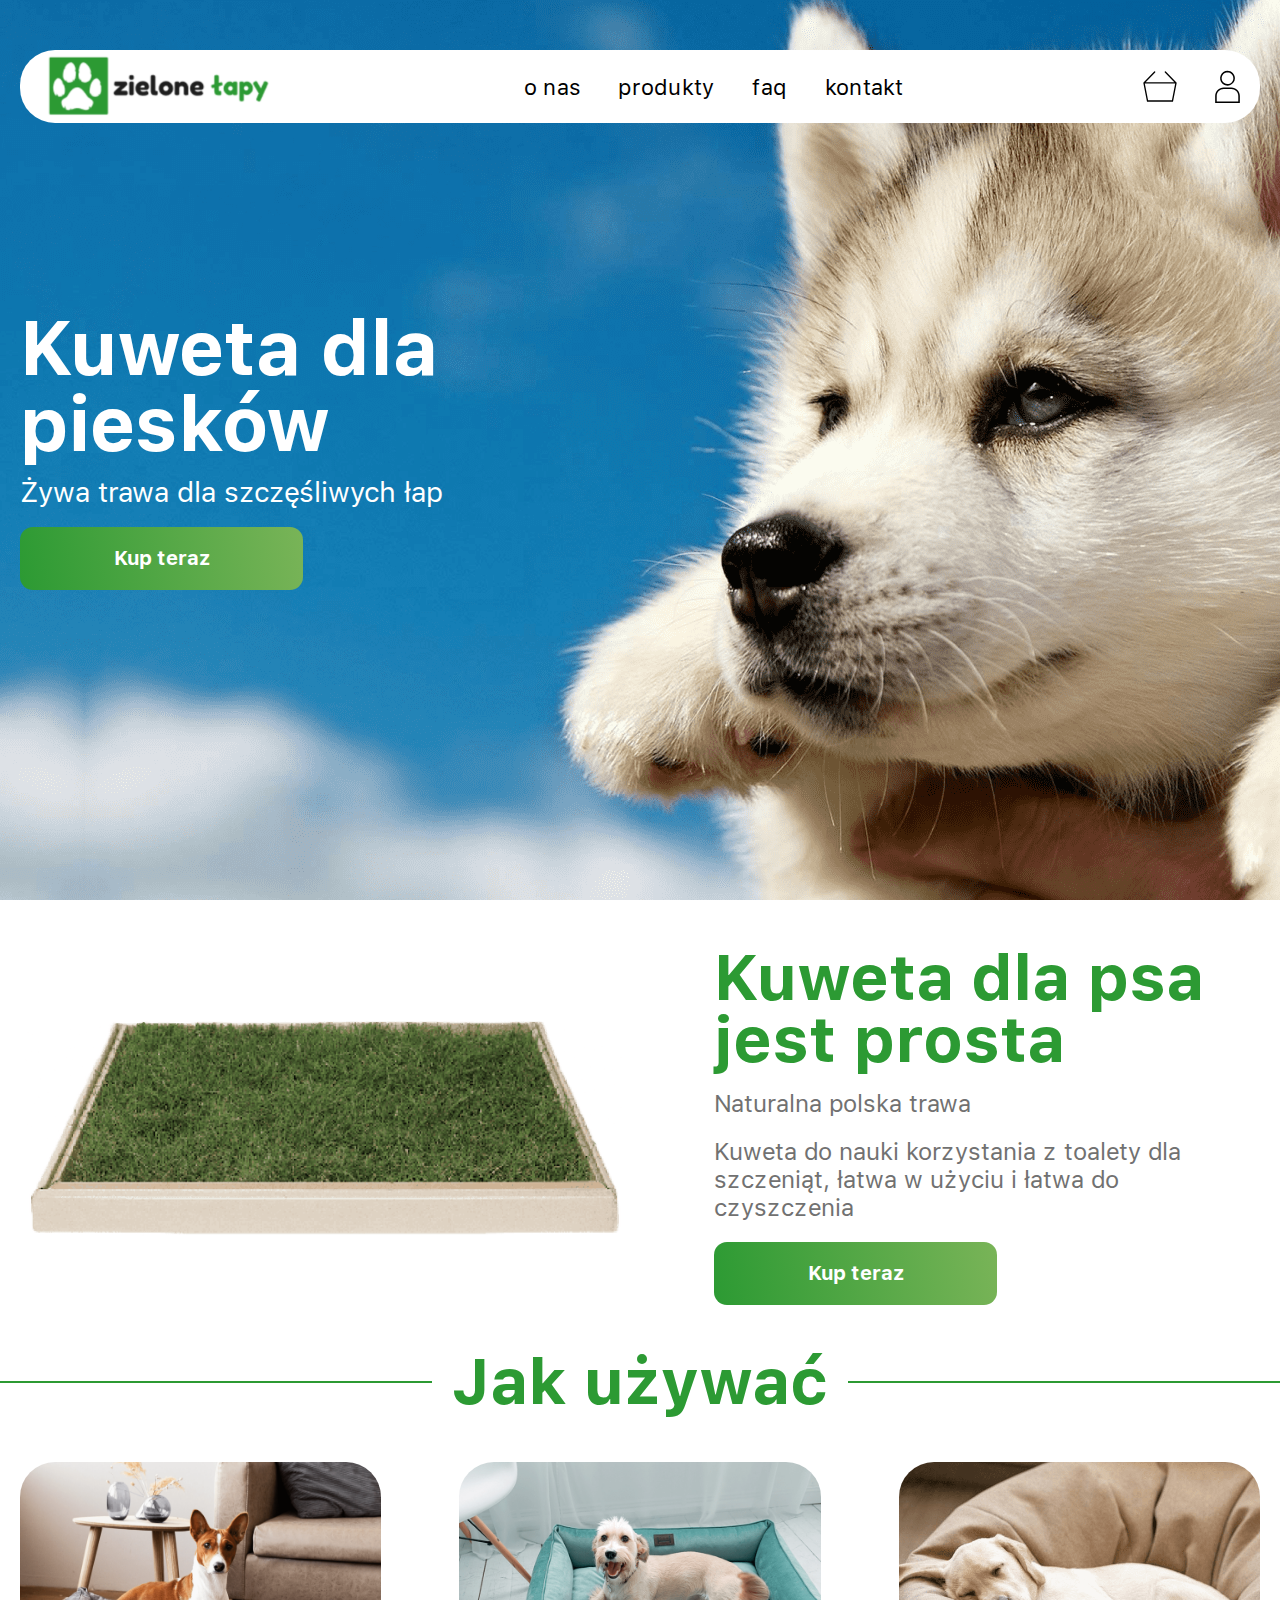
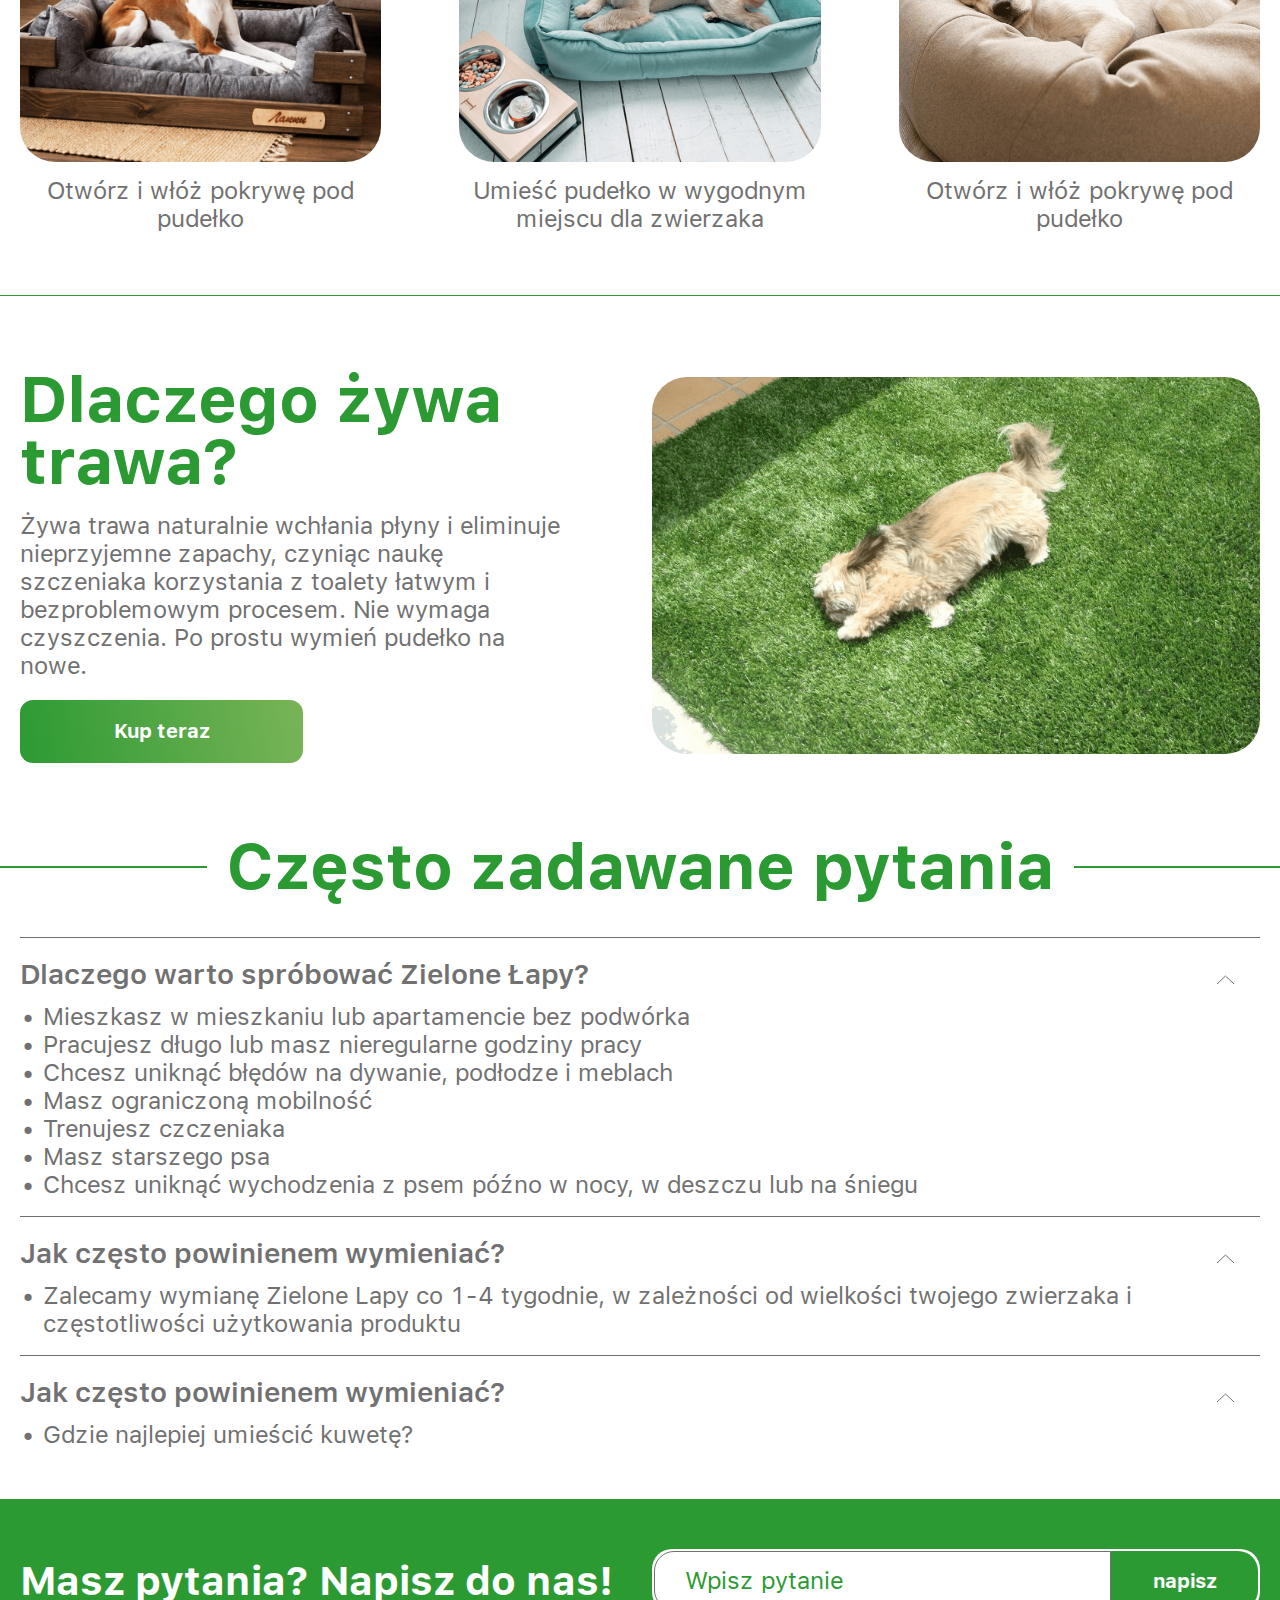
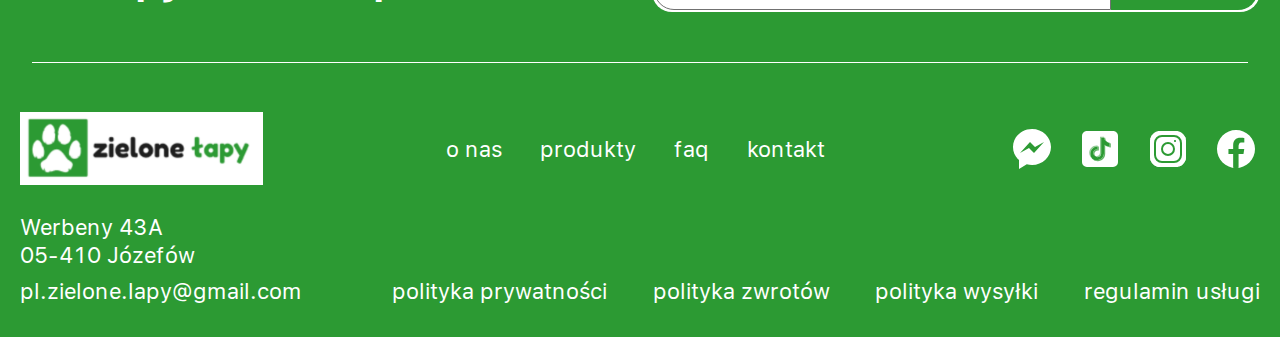
==== commit d7d337bf: "added" ====
--- a/index.html
+++ b/index.html
@@ -16,10 +16,10 @@
                 <img src="assets/img/svg/logo-mini.svg" alt="" class="logo-img d-md-none">
             </a>
             <ul class="header-nav d-none d-md-flex">
-                <li><a href="#">o nas</a></li>
+               <li><a href="./index.html">o nas</a></li>
                 <li><a href="./products.html">produkty</a></li>
                 <li><a href="./faqs.html">faq</a></li>
-                <li><a href="#">kontakt</a></li>
+                <li><a href="#footer">kontakt</a></li>
             </ul>
             <div class="d-none d-md-flex align-items-center">
                 <a href="./basket.html" class="basket-link">
@@ -52,8 +52,8 @@
                         </svg>
                     </li>
                     <li><a href="./products.html">produkty</a></li>
-                    <li><a href="#">kontakt</a></li>
-                    <li><a href="#">o nas</a></li>
+                    <li><a href="#footer">kontakt</a></li>
+                   <li><a href="./index.html">o nas</a></li>
                     <li><a href="./faqs.html">faq</a></li>
                 </ul>
             </div>
@@ -95,18 +95,15 @@
             <div class="row">
                 <div class="col-12">
                     <div class="block3-box">
-                        <div class="block3-card position-relative text-center">
-                            <a href="#" class="position-absolute top-0 start-0 w-100 h-100 z-1"></a>
+                        <div class="block3-card text-center">
                             <img src="assets/img/png/dog1.png" alt="" class="card-img">
                             <p class="card-text">Otwórz i włóż pokrywę pod pudełko</p>
                         </div>
-                        <div class="block3-card position-relative text-center">
-                            <a href="#" class="position-absolute top-0 start-0 w-100 h-100 z-1"></a>
+                        <div class="block3-card text-center">
                             <img src="assets/img/png/dog2.png" alt="" class="card-img">
                             <p class="card-text">Umieść pudełko w wygodnym miejscu dla zwierzaka</p>
                         </div>
-                        <div class="block3-card position-relative text-center">
-                            <a href="#" class="position-absolute top-0 start-0 w-100 h-100 z-1"></a>
+                        <div class="block3-card text-center">
                             <img src="assets/img/png/dog3.png" alt="" class="card-img">
                             <p class="card-text">Otwórz i włóż pokrywę pod pudełko</p>
                         </div>
@@ -187,7 +184,7 @@
       </div>
   </main>
 
-  <footer class="footer">
+  <footer class="footer" id="footer">
     <div class="footer-top">
         <div class="container">
             <div class="row">
@@ -210,10 +207,10 @@
                         <img src="assets/img/svg/logo-mini.svg" alt="" class="logo-img d-sm-none">
                     </a>
                     <ul class="footer-nav d-none d-md-flex">
-                        <li><a href="#">o nas</a></li>
+                       <li><a href="./index.html">o nas</a></li>
                         <li><a href="./products.html">produkty</a></li>
                         <li><a href="./faqs.html">faq</a></li>
-                        <li><a href="#">kontakt</a></li>
+                        <li><a href="#footer">kontakt</a></li>
                     </ul>
                     <div class="socials d-flex">
                         <a href="#" class="social">
@@ -246,10 +243,10 @@
                         </ul>
                     </div>
                     <ul class="footer-nav d-flex d-md-none justify-content-between">
-                        <li><a href="#">o nas</a></li>
+                       <li><a href="./index.html">o nas</a></li>
                         <li><a href="./products.html">produkty</a></li>
                         <li><a href="./faqs.html">faq</a></li>
-                        <li><a href="#">kontakt</a></li>
+                        <li><a href="#footer">kontakt</a></li>
                     </ul>
                 </div>
             </div>
@@ -284,7 +281,7 @@
                     </div>
                     <p class="check-text">Nie pomętam hasło</p>
                 </div>
-                <button class="form-submit log-submit" type="button">Utwórz konto</button>
+                <button class="form-submit log-submit" type="button">Zaloguj się</button>
 
                 <div class="text-center d-md-none">
                     <p class="goTo-regis">Nie mam konto</p>
@@ -319,7 +316,7 @@
                     </div>
                     <p class="check-text">Nie pomętam hasło</p>
                 </div>
-                <button class="form-submit regis-submit" type="button">Utwórz konto</button>
+                <button class="form-submit regis-submit" type="button">Zaloguj się</button>
 
                 <div class="text-center d-md-none">
                     <p class="goTo-login">Nie mam konto</p>
--- a/assets/css/main.css
+++ b/assets/css/main.css
@@ -446,9 +446,6 @@
   object-fit: cover;
   margin-bottom: 15px;
 }
-.main .block3-card:hover {
-  color: #2C9A33;
-}
 .main .block4 {
   padding: 72px 0;
   border-top: 1px solid #2C9A33;
@@ -903,6 +900,51 @@
 }
 .main .profile .order-history-table tr:first-child td {
   border: none;
+}
+.main .profile .subscriptions-save {
+  width: 126px;
+  height: 35px;
+  font-size: 15px;
+  margin: 0;
+}
+.main .profile .subscriptions .change-subscriptions {
+  position: relative;
+  z-index: 3;
+}
+.main .profile .subscriptions-item {
+  padding: 30px 14px 22px 22px;
+  background: #fff;
+  position: absolute;
+  top: 85%;
+  left: 0;
+  width: 100%;
+  box-shadow: 0px 4px 4px 0px rgba(0, 0, 0, 0.25);
+  border-radius: 0 0 13px 13px;
+  z-index: 2;
+  display: none;
+}
+.main .profile .subscriptions-list li {
+  display: flex;
+  align-items: center;
+  margin-bottom: 10px;
+}
+.main .profile .subscriptions-list li input[type=radio] {
+  appearance: none;
+  width: 11px;
+  height: 11px;
+  border-radius: 50%;
+  background: #D9D9D9;
+  margin-right: 10px;
+  cursor: pointer;
+}
+.main .profile .subscriptions-list li input[type=radio]:checked {
+  background: #2C9A33;
+}
+.main .profile .subscriptions-list li label {
+  cursor: pointer;
+}
+.main .profile .show-subscriptions .subscriptions-item {
+  display: block;
 }
 .main .products .products-box {
   display: flex;
@@ -1279,12 +1321,20 @@
     margin-left: -400px;
   }
 }
-@media (min-width: 1900px) {
+@media (min-width: 1365px) {
   .main .block1 {
     height: 100vh;
   }
 }
 @media (max-width: 1385px) {
+  .main .block1-title {
+    font-size: 76px;
+    line-height: 76px;
+  }
+  .main .block1-subtitle {
+    font-size: 28px;
+    line-height: 30px;
+  }
   .main .product-card .card-slider .swiper-product-prev {
     left: 0;
   }
@@ -1603,6 +1653,9 @@
     background-position: center;
     height: 522px;
     padding-bottom: 60px;
+  }
+  .main .block1 .buyNow-link {
+    margin: 0 auto;
   }
   .main .block5-item .item-title {
     font-size: 24px;
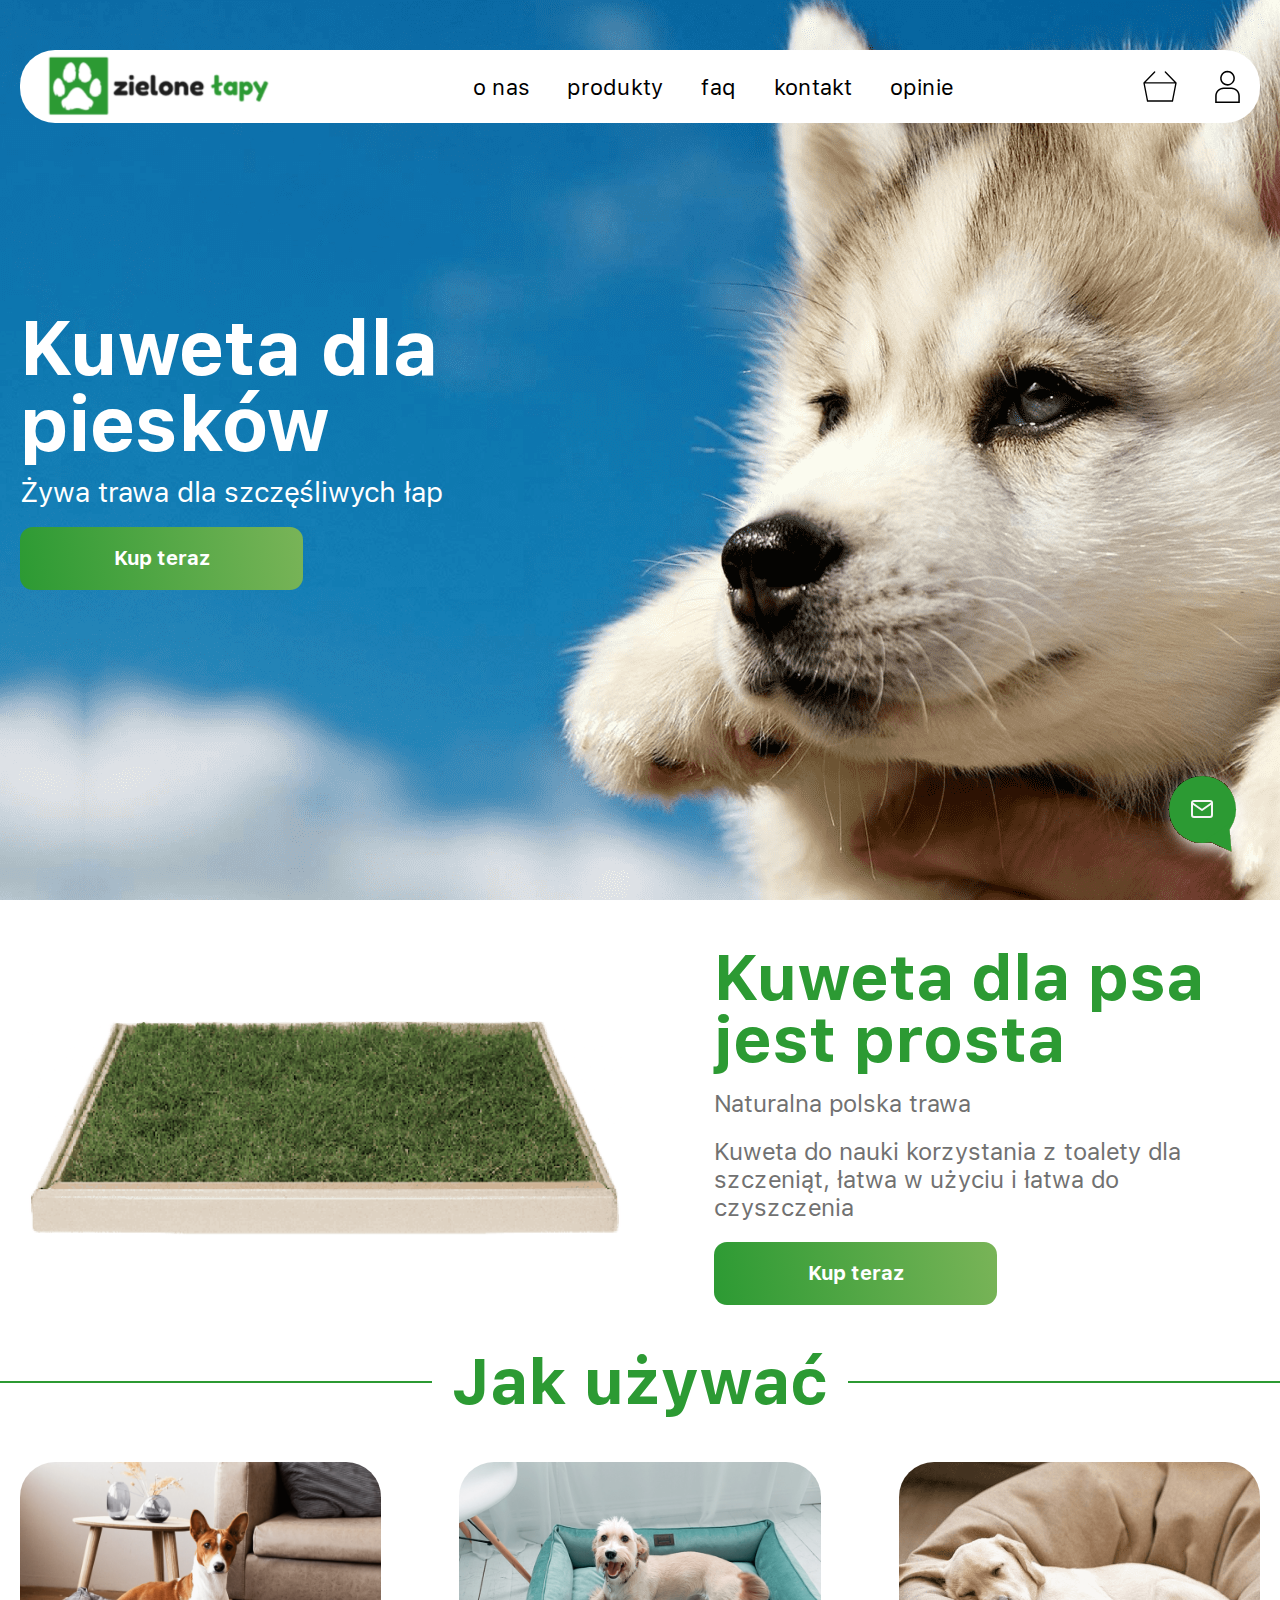
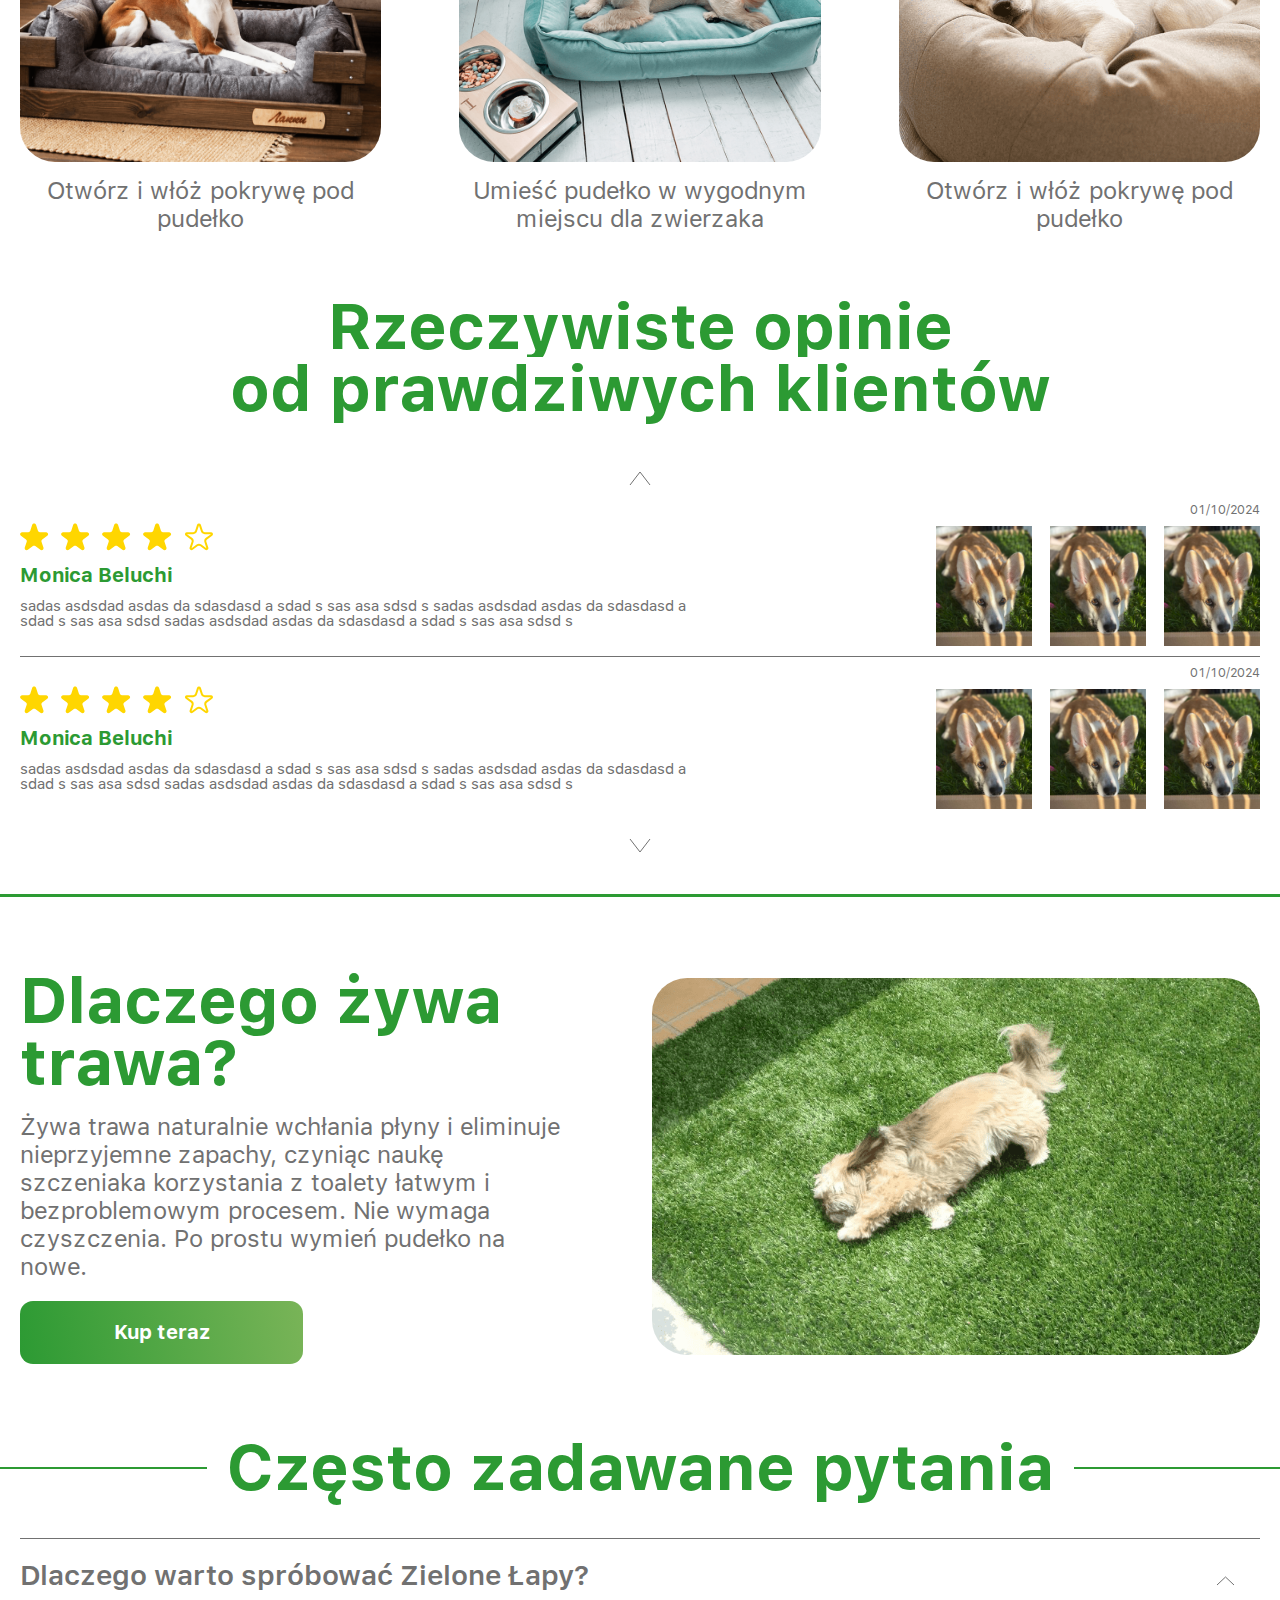
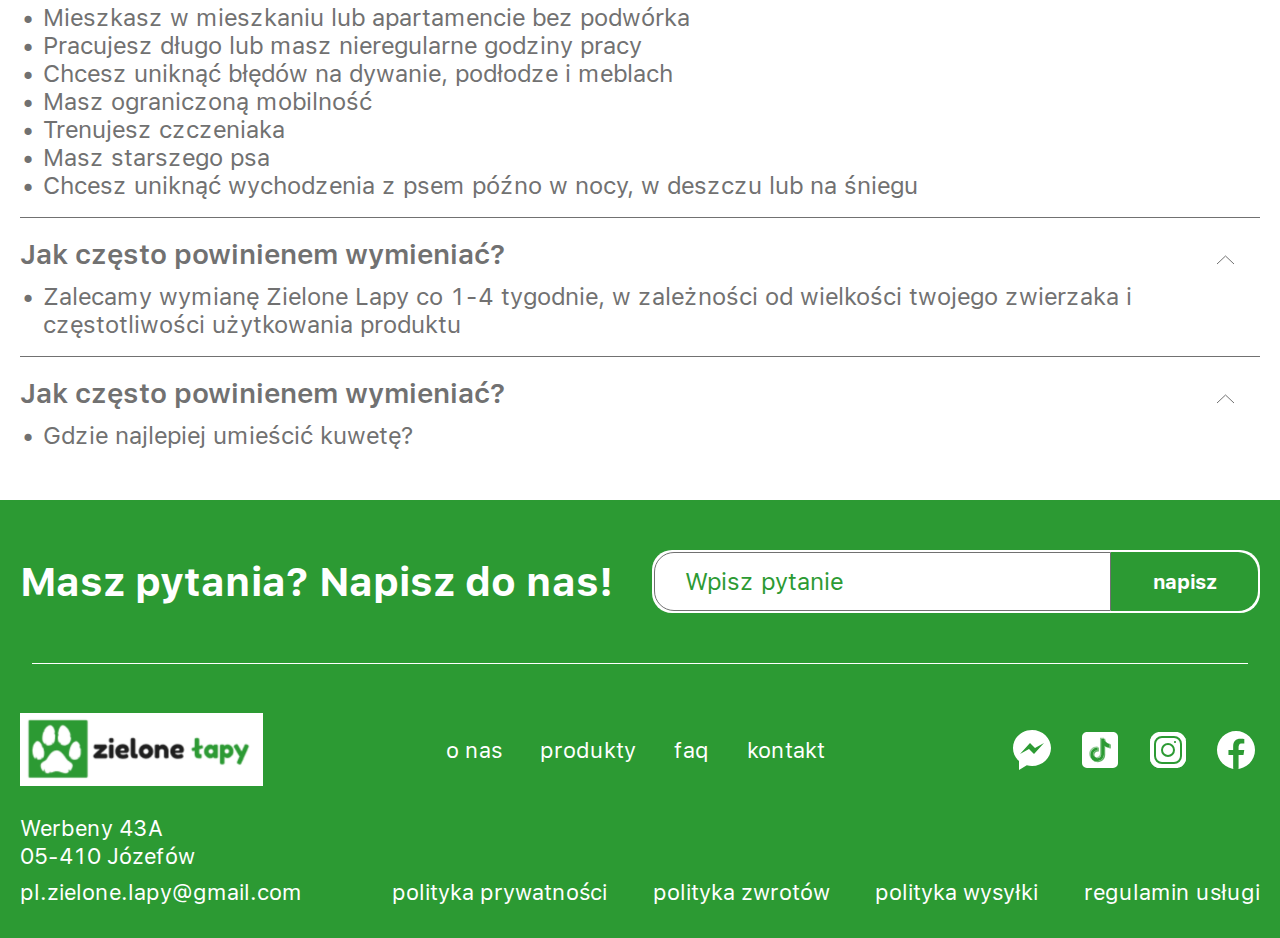
==== commit 46aba51b: "added" ====
--- a/index.html
+++ b/index.html
@@ -20,6 +20,7 @@
                 <li><a href="./products.html">produkty</a></li>
                 <li><a href="./faqs.html">faq</a></li>
                 <li><a href="#footer">kontakt</a></li>
+                <li><a href="./review.html">opinie</a></li>
             </ul>
             <div class="d-none d-md-flex align-items-center">
                 <a href="./basket.html" class="basket-link">
@@ -55,6 +56,7 @@
                     <li><a href="#footer">kontakt</a></li>
                    <li><a href="./index.html">o nas</a></li>
                     <li><a href="./faqs.html">faq</a></li>
+                    <li><a href="./review.html">opinie</a></li>
                 </ul>
             </div>
         </div>
@@ -106,6 +108,60 @@
                         <div class="block3-card text-center">
                             <img src="assets/img/png/dog3.png" alt="" class="card-img">
                             <p class="card-text">Otwórz i włóż pokrywę pod pudełko</p>
+                        </div>
+                    </div>
+                </div>
+            </div>
+        </div>
+      </div>
+
+      <div class="reviews">
+        <h2 class="title-text"><span>Rzeczywiste opinie <span class="d-none d-lg-inline-block">od prawdziwych klientów</span></span></h2>
+        <div class="container">
+            <div class="row">
+                <div class="col-12">
+                    <div class="reviews-box">
+                        <div class="review d-flex justify-content-md-between justify-content-center align-items-center flex-column flex-md-row text-center text-md-start">
+                            <div class="review-info">
+                                <div class="review-stars">
+                                    <img src="assets/img/svg/star.svg" alt="">
+                                    <img src="assets/img/svg/star.svg" alt="">
+                                    <img src="assets/img/svg/star.svg" alt="">
+                                    <img src="assets/img/svg/star.svg" alt="">
+                                    <img src="assets/img/svg/star-dis.svg" alt="">
+                                </div>
+                                <h3 class="review-name">Monica Beluchi </h3>
+                                <p class="review-text">sadas asdsdad asdas da sdasdasd a sdad s sas asa sdsd s sadas asdsdad asdas da sdasdasd a sdad s sas asa sdsd sadas asdsdad asdas da sdasdasd a sdad s sas asa sdsd s</p>
+                            </div>
+                            <div class="review-photos">
+                                <p class="review-data text-end">01/10/2024</p>
+                                <div class="photos d-flex">
+                                    <img src="assets/img/png/dog4.png" alt="">
+                                    <img src="assets/img/png/dog4.png" alt="">
+                                    <img src="assets/img/png/dog4.png" alt="">
+                                </div>
+                            </div>
+                        </div>
+                        <div class="review d-flex justify-content-md-between justify-content-center align-items-center flex-column flex-md-row text-center text-md-start">
+                            <div class="review-info">
+                                <div class="review-stars">
+                                    <img src="assets/img/svg/star.svg" alt="">
+                                    <img src="assets/img/svg/star.svg" alt="">
+                                    <img src="assets/img/svg/star.svg" alt="">
+                                    <img src="assets/img/svg/star.svg" alt="">
+                                    <img src="assets/img/svg/star-dis.svg" alt="">
+                                </div>
+                                <h3 class="review-name">Monica Beluchi </h3>
+                                <p class="review-text">sadas asdsdad asdas da sdasdasd a sdad s sas asa sdsd s sadas asdsdad asdas da sdasdasd a sdad s sas asa sdsd sadas asdsdad asdas da sdasdasd a sdad s sas asa sdsd s</p>
+                            </div>
+                            <div class="review-photos">
+                                <p class="review-data text-end">01/10/2024</p>
+                                <div class="photos d-flex">
+                                    <img src="assets/img/png/dog4.png" alt="">
+                                    <img src="assets/img/png/dog4.png" alt="">
+                                    <img src="assets/img/png/dog4.png" alt="">
+                                </div>
+                            </div>
                         </div>
                     </div>
                 </div>
@@ -254,6 +310,42 @@
     </div>
   </footer>
 
+  <div class="chat">
+    <div class="chat-box">
+        <button class="chat-hide">
+            <img src="assets/img/svg/arrow-down.svg" alt="">
+        </button>
+        <div class="chat-item">
+            <div class="admin">
+                <div class="text-box">
+                    <p class="text">Witamy serdecznie! Jeśli potrzebujesz porady lub wsparcia, zapraszamy do kontaktu.</p>
+                </div>
+                <p class="text-data">
+                    <span>zielone łapy </span> 
+                    <span>10:22</span>
+                </p>
+            </div>
+            <div class="user">
+                <div class="text-box">
+                    <p class="text">Mam pytanie</p>
+                </div>
+                <p class="text-data">
+                    <span>10:22</span>
+                </p>
+            </div>
+        </div>
+        <form class="chat-form">
+            <textarea class="chat-text" placeholder="Wpisz pytanie"></textarea>
+            <button class="chat-submit">
+                <img src="assets/img/svg/send.svg" alt="">
+            </button>
+        </form>
+    </div>
+    <div class="chat-btn">
+        <img src="assets/img/svg/chat.svg" alt="">
+    </div>
+  </div>
+
   <div class="popUp popUp-regis d-none">
     <div class="popUp-content">
         <div class="logo d-flex justify-content-center">
@@ -316,7 +408,7 @@
                     </div>
                     <p class="check-text">Nie pomętam hasło</p>
                 </div>
-                <button class="form-submit regis-submit" type="button">Zaloguj się</button>
+                <button class="form-submit regis-submit" type="button">Utwórz konto</button>
 
                 <div class="text-center d-md-none">
                     <p class="goTo-login">Nie mam konto</p>
--- a/assets/css/main.css
+++ b/assets/css/main.css
@@ -269,6 +269,106 @@
   display: block;
 }
 
+.chat {
+  position: fixed;
+  bottom: 30px;
+  right: 25px;
+  z-index: 9999;
+}
+.chat-btn {
+  cursor: pointer;
+}
+.chat-item {
+  height: 400px;
+  overflow-y: scroll;
+  padding: 0 17px 0;
+}
+.chat-item::-webkit-scrollbar {
+  width: 6px;
+  border-radius: 10px;
+  background: #fff;
+}
+.chat-item::-webkit-scrollbar-thumb {
+  width: 6px;
+  border-radius: 10px;
+  background: #ccc;
+}
+.chat-box {
+  width: 315px;
+  border-radius: 13px;
+  background: #fff;
+  box-shadow: 0px 4px 5.4px 0px rgba(0, 0, 0, 0.15);
+  font-size: 12px;
+  line-height: 14px;
+  position: absolute;
+  right: 100%;
+  bottom: 100%;
+  padding: 30px 10px 60px 0;
+  overflow: hidden;
+  display: none;
+}
+.chat-box .chat-hide {
+  position: absolute;
+  top: 6px;
+  right: 6px;
+  background: transparent;
+}
+.chat-box .user,
+.chat-box .admin {
+  width: 246px;
+  margin-bottom: 8px;
+}
+.chat-box .user .text-box,
+.chat-box .admin .text-box {
+  width: 246px;
+  padding: 10px 10px;
+  border: 1px solid rgba(0, 0, 0, 0.3019607843);
+  border-radius: 8px;
+  margin-bottom: 3px;
+}
+.chat-box .admin {
+  margin-right: auto;
+}
+.chat-box .admin .text-box {
+  border-bottom-left-radius: 1px;
+}
+.chat-box .user {
+  margin-left: auto;
+}
+.chat-box .user .text-box {
+  border-bottom-right-radius: 1px;
+}
+.chat-box .user .text-data {
+  text-align: right;
+}
+.chat-box .chat-form {
+  position: absolute;
+  bottom: 0;
+  left: 0;
+  width: 100%;
+  height: 55px;
+  border-top: 1px solid rgba(0, 0, 0, 0.2509803922);
+  box-shadow: 0px -4px 11px 0px rgba(0, 0, 0, 0.025);
+}
+.chat-box .chat-form .chat-text {
+  width: 100%;
+  height: 100%;
+  resize: none;
+  padding: 17px 60px 17px 17px;
+}
+.chat-box .chat-form .chat-submit {
+  position: absolute;
+  top: 0;
+  right: 0;
+  width: 55px;
+  height: 100%;
+  background: #2C9A33;
+}
+
+.showChat .chat-box {
+  display: block;
+}
+
 .header {
   padding: 0 20px;
 }
@@ -448,7 +548,7 @@
 }
 .main .block4 {
   padding: 72px 0;
-  border-top: 1px solid #2C9A33;
+  border-top: 3px solid #2C9A33;
 }
 .main .block4 .title-text {
   text-align: left;
@@ -1118,6 +1218,154 @@
   border-radius: 12px;
   font-size: 20px;
 }
+.main .reviews .reviews-box {
+  padding: 75px 0;
+  position: relative;
+}
+.main .reviews .reviews-box::before {
+  content: url(../img/svg/up.svg);
+  position: absolute;
+  top: 45px;
+  left: 50%;
+  transform: translateX(-50%);
+}
+.main .reviews .reviews-box::after {
+  content: url(../img/svg/down1.svg);
+  position: absolute;
+  bottom: 35px;
+  left: 50%;
+  transform: translateX(-50%);
+}
+.main .review {
+  padding: 10px 0;
+  border-bottom: 1px solid #717171;
+}
+.main .review:last-child {
+  border: none;
+}
+.main .review-stars img {
+  margin-right: 5px;
+}
+.main .review-name {
+  font-size: 20px;
+  line-height: 20px;
+  font-weight: 700;
+  color: #2C9A33;
+  margin: 14px 0;
+}
+.main .review-text {
+  font-size: 15px;
+  line-height: 15px;
+  width: 75%;
+}
+.main .review-data {
+  font-size: 12px;
+  line-height: 12px;
+}
+.main .review .photos {
+  margin-top: 10px;
+}
+.main .review .photos img {
+  width: 96px;
+  height: 120px;
+  object-fit: cover;
+  margin-right: 18px;
+}
+.main .review .photos img:last-child {
+  margin-right: 0;
+}
+.main .review-page {
+  padding-bottom: 150px;
+}
+.main .review-page .ratings {
+  margin: 60px 0;
+  font-size: 15px;
+  line-height: 15px;
+}
+.main .review-page .ratings .reating {
+  margin-bottom: 5px;
+}
+.main .review-page .ratings-star {
+  margin: 0 45px;
+}
+.main .review-page .ratings-star .star {
+  margin-right: 7px;
+}
+.main .review-page .ratings-star .star:last-child {
+  margin-right: 14px;
+}
+.main .review-page .ratings .review-write_btn {
+  width: 213px;
+  height: 48px;
+  border-radius: 8px;
+  background: rgba(44, 154, 51, 0.7490196078);
+  font-size: 15px;
+  line-height: 15px;
+  font-weight: 700;
+  color: #fff;
+  display: flex;
+  align-items: center;
+  justify-content: center;
+  cursor: pointer;
+}
+.main .review-page .review-title {
+  font-size: 20px;
+  line-height: 20px;
+  font-weight: 700;
+  color: #2C9A33;
+  margin-bottom: 45px;
+}
+.main .review-page .review-box {
+  margin-bottom: 80px;
+}
+.main .review-page .review-box .stars img {
+  margin-right: 3px;
+}
+.main .review-page .review-box .review-message {
+  width: 40%;
+  height: 80px;
+  border-radius: 8px;
+  border: 2px solid #2C9A33;
+  padding: 13px 20px;
+  font-size: 15px;
+  line-height: 15px;
+  resize: none;
+}
+.main .review-page .review-box .upload-img .upload {
+  display: none;
+}
+.main .review-page .review-box .upload-img label {
+  width: 79px;
+  height: 79px;
+  border-radius: 8px;
+  border: 2px solid #717171;
+  display: flex;
+  align-items: center;
+  justify-content: center;
+  cursor: pointer;
+}
+.main .review-page .review-box .review-submit {
+  margin-top: 16px;
+}
+.main .review-page .review-box .review-img {
+  margin-top: 35px;
+}
+.main .review-page .review-box .review-img img {
+  width: 98px;
+  height: 120px;
+  object-fit: cover;
+  margin-right: 5px;
+}
+.main .review-page .review-box .review-img img:last-child {
+  margin-right: 0;
+}
+.main .review-page .review {
+  border: none;
+  border-top: 1px solid #717171;
+}
+.main .review-page .review:last-child {
+  border-top: 1px solid #717171;
+}
 
 .footer {
   background: #2C9A33;
@@ -1512,6 +1760,28 @@
     width: 100%;
     margin-top: 40px;
   }
+  .main .review-page .review-box {
+    position: relative;
+    padding-bottom: 100px;
+  }
+  .main .review-page .review-box .stars {
+    width: 100%;
+    display: flex;
+    justify-content: center;
+    margin-bottom: 22px;
+  }
+  .main .review-page .review-box .review-title {
+    margin-bottom: 22px;
+  }
+  .main .review-page .review-box .review-message {
+    width: 75%;
+  }
+  .main .review-page .review-box .form-item {
+    position: absolute;
+    bottom: 0;
+    left: 50%;
+    transform: translateX(-50%);
+  }
   .footer {
     font-size: 14px;
     line-height: 16px;
@@ -1566,6 +1836,9 @@
   }
   .main .block4-info {
     width: 100%;
+    display: flex;
+    flex-direction: column;
+    align-items: center;
     text-align: center;
   }
   .main .basket .basket-table {
@@ -1602,6 +1875,27 @@
   .main .products .product {
     width: 380px;
   }
+  .main .reviews .reviews-box {
+    padding: 60px 0;
+  }
+  .main .reviews .reviews-box::before {
+    top: 25px;
+  }
+  .main .reviews .reviews-box::after {
+    bottom: 25px;
+  }
+  .main .review {
+    padding: 20px 0;
+  }
+  .main .review-name {
+    margin: 9px 0;
+  }
+  .main .review-text {
+    width: 100%;
+  }
+  .main .review-data {
+    display: none;
+  }
   .footer-info {
     margin-right: 20px;
     font-size: 12px;
@@ -1640,6 +1934,13 @@
   }
 }
 @media (max-width: 576px) {
+  .chat {
+    bottom: 10px;
+    right: -10px;
+  }
+  .chat-box {
+    right: 30px;
+  }
   body {
     font-size: 20px;
     line-height: 24px;
@@ -1831,6 +2132,25 @@
     width: 45%;
     font-size: 18px;
   }
+  .main .review-page {
+    padding-bottom: 40px;
+  }
+  .main .review-page .ratings {
+    margin: 30px 0 60px;
+  }
+  .main .review-page .review-box {
+    margin-bottom: 40px;
+  }
+  .main .review-page .review-box .review-message {
+    width: 73%;
+  }
+  .main .review-page .review-box .form-item {
+    width: 100%;
+    position: absolute;
+    bottom: 0;
+    left: 50%;
+    transform: translateX(-50%);
+  }
   .footer-top {
     padding: 50px 0 30px;
   }
